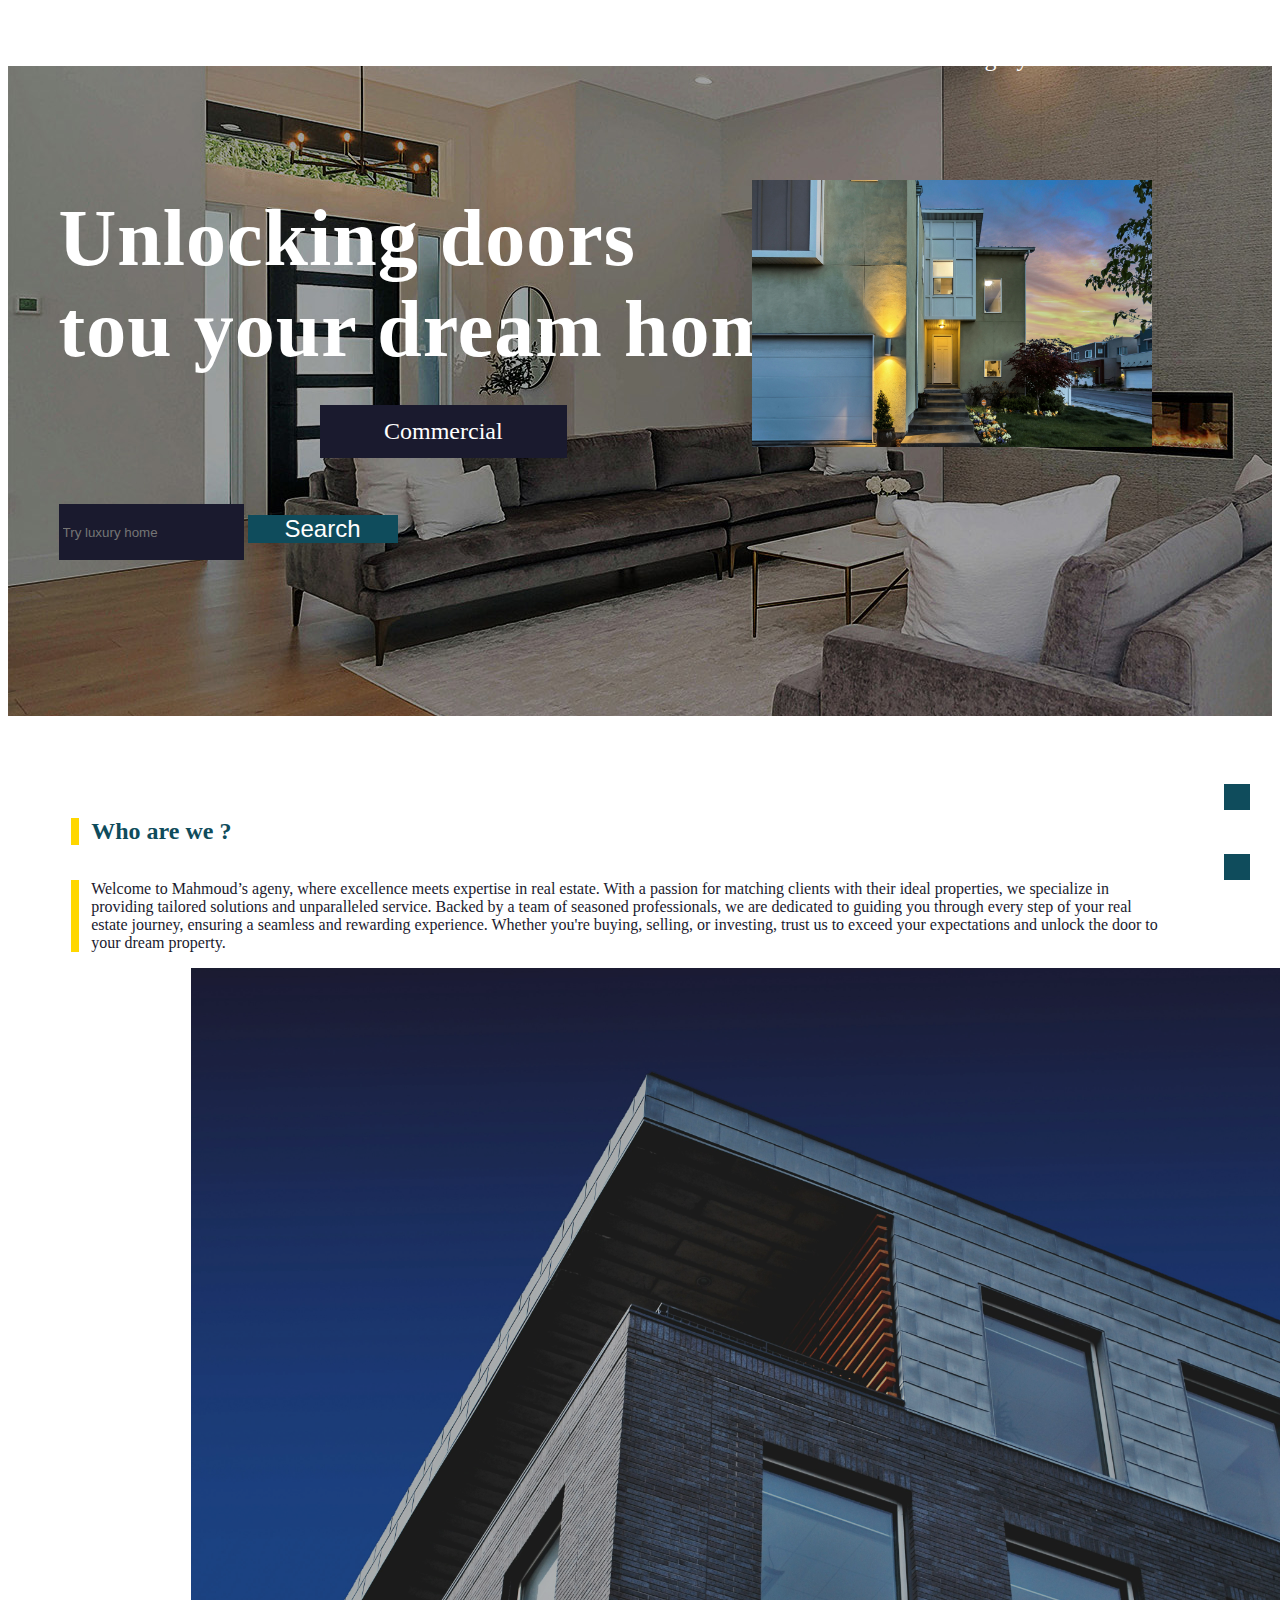
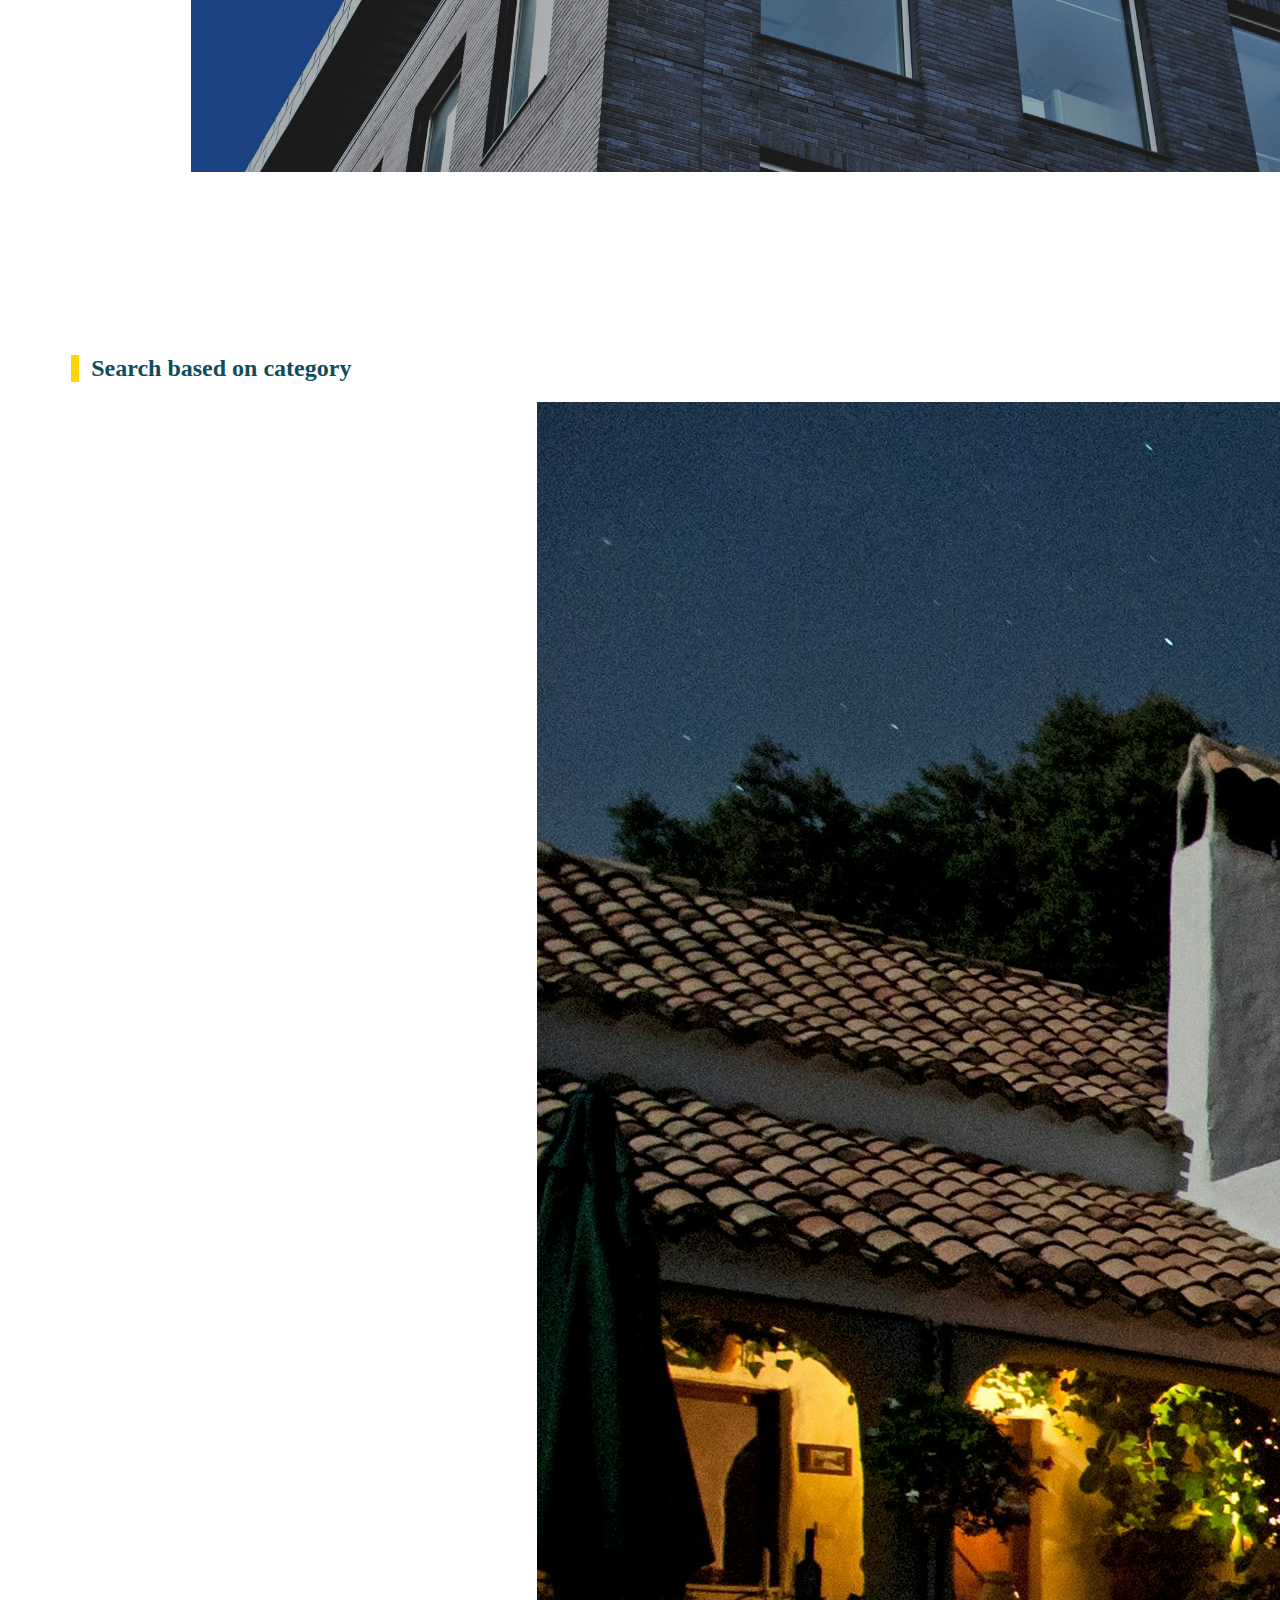
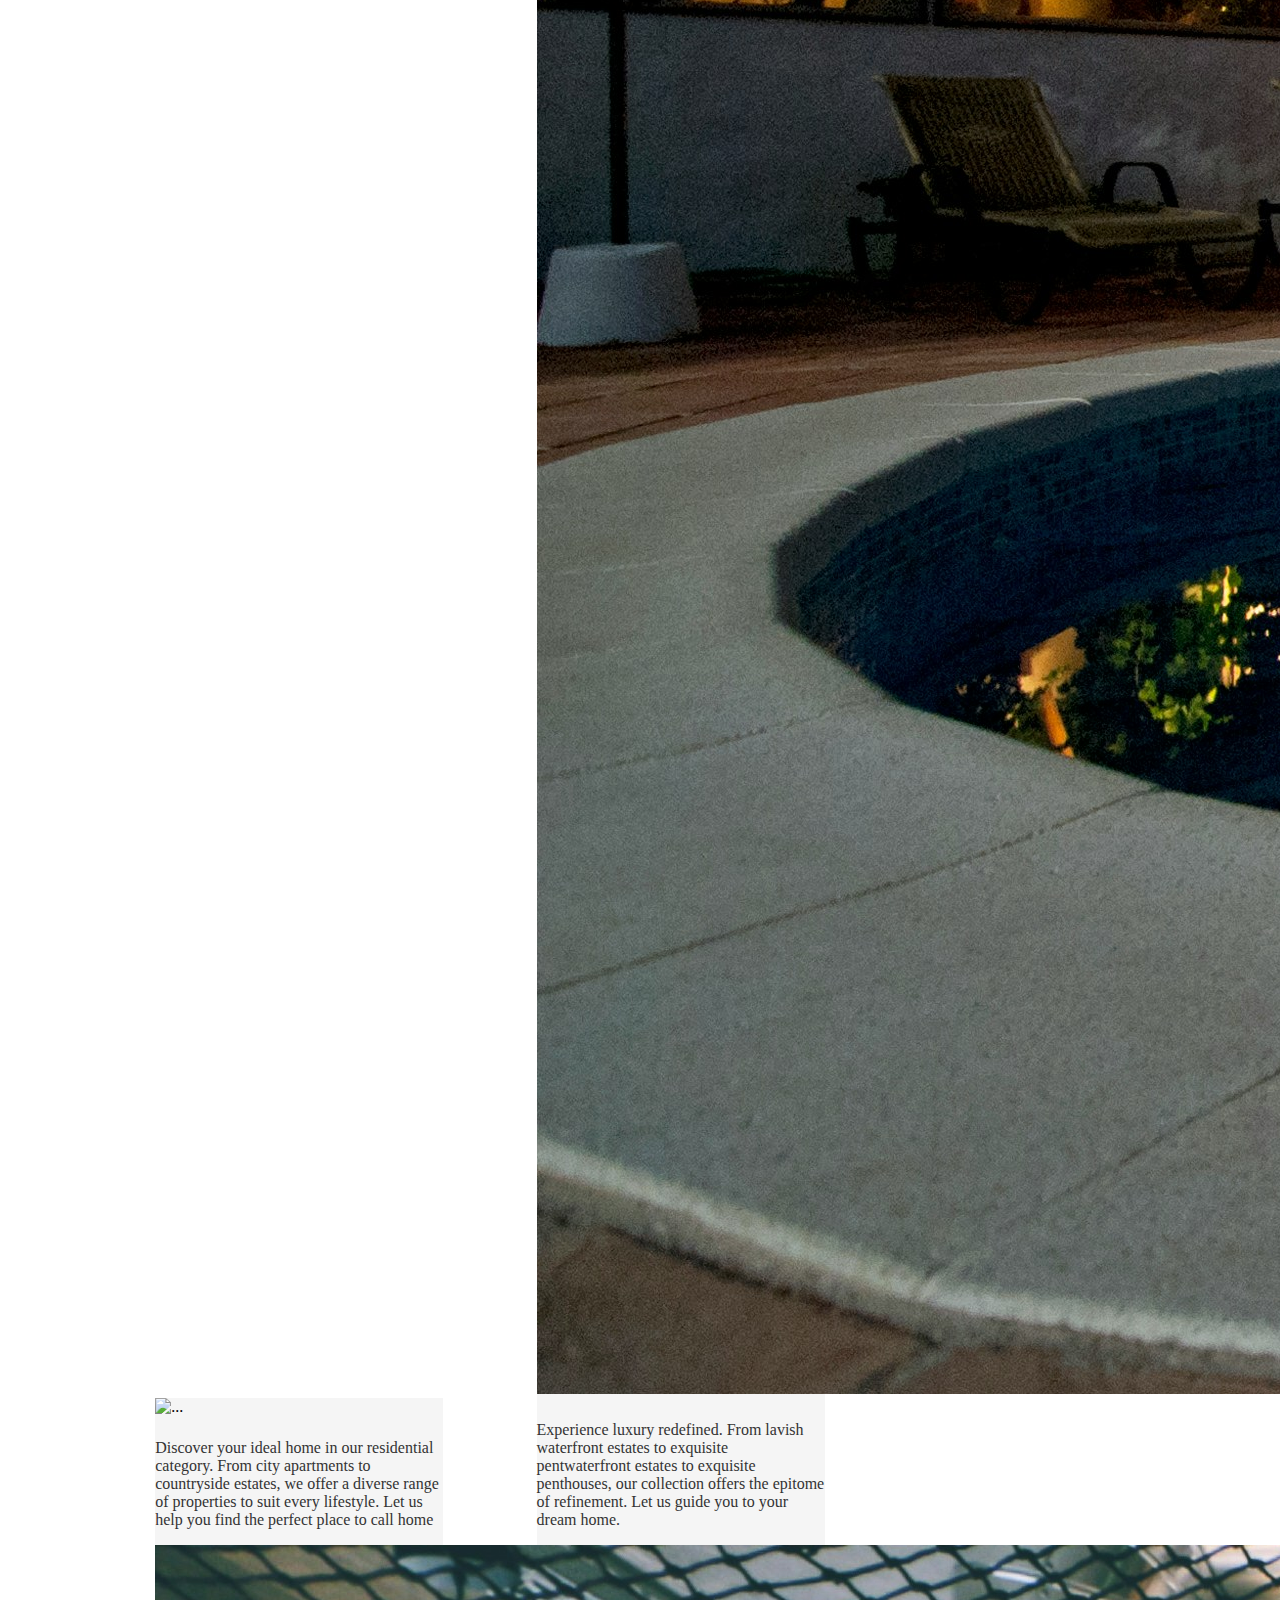
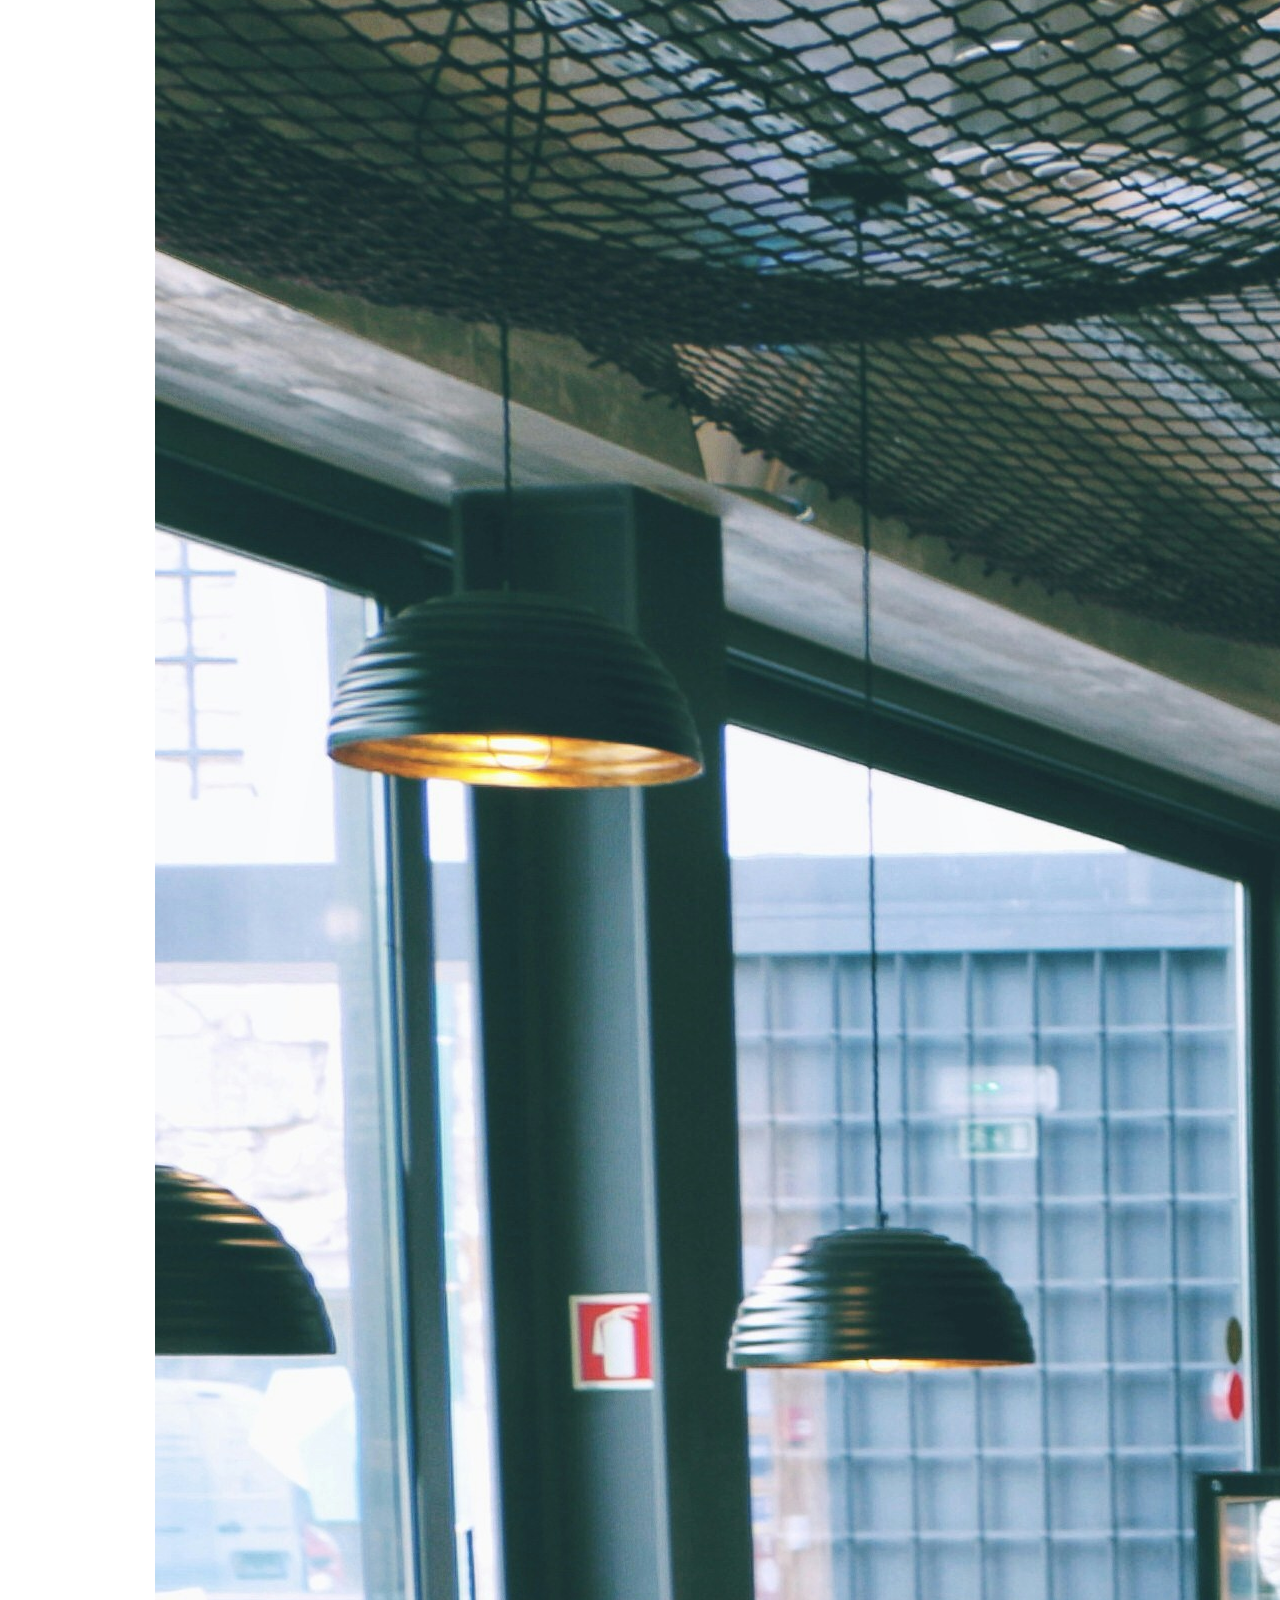
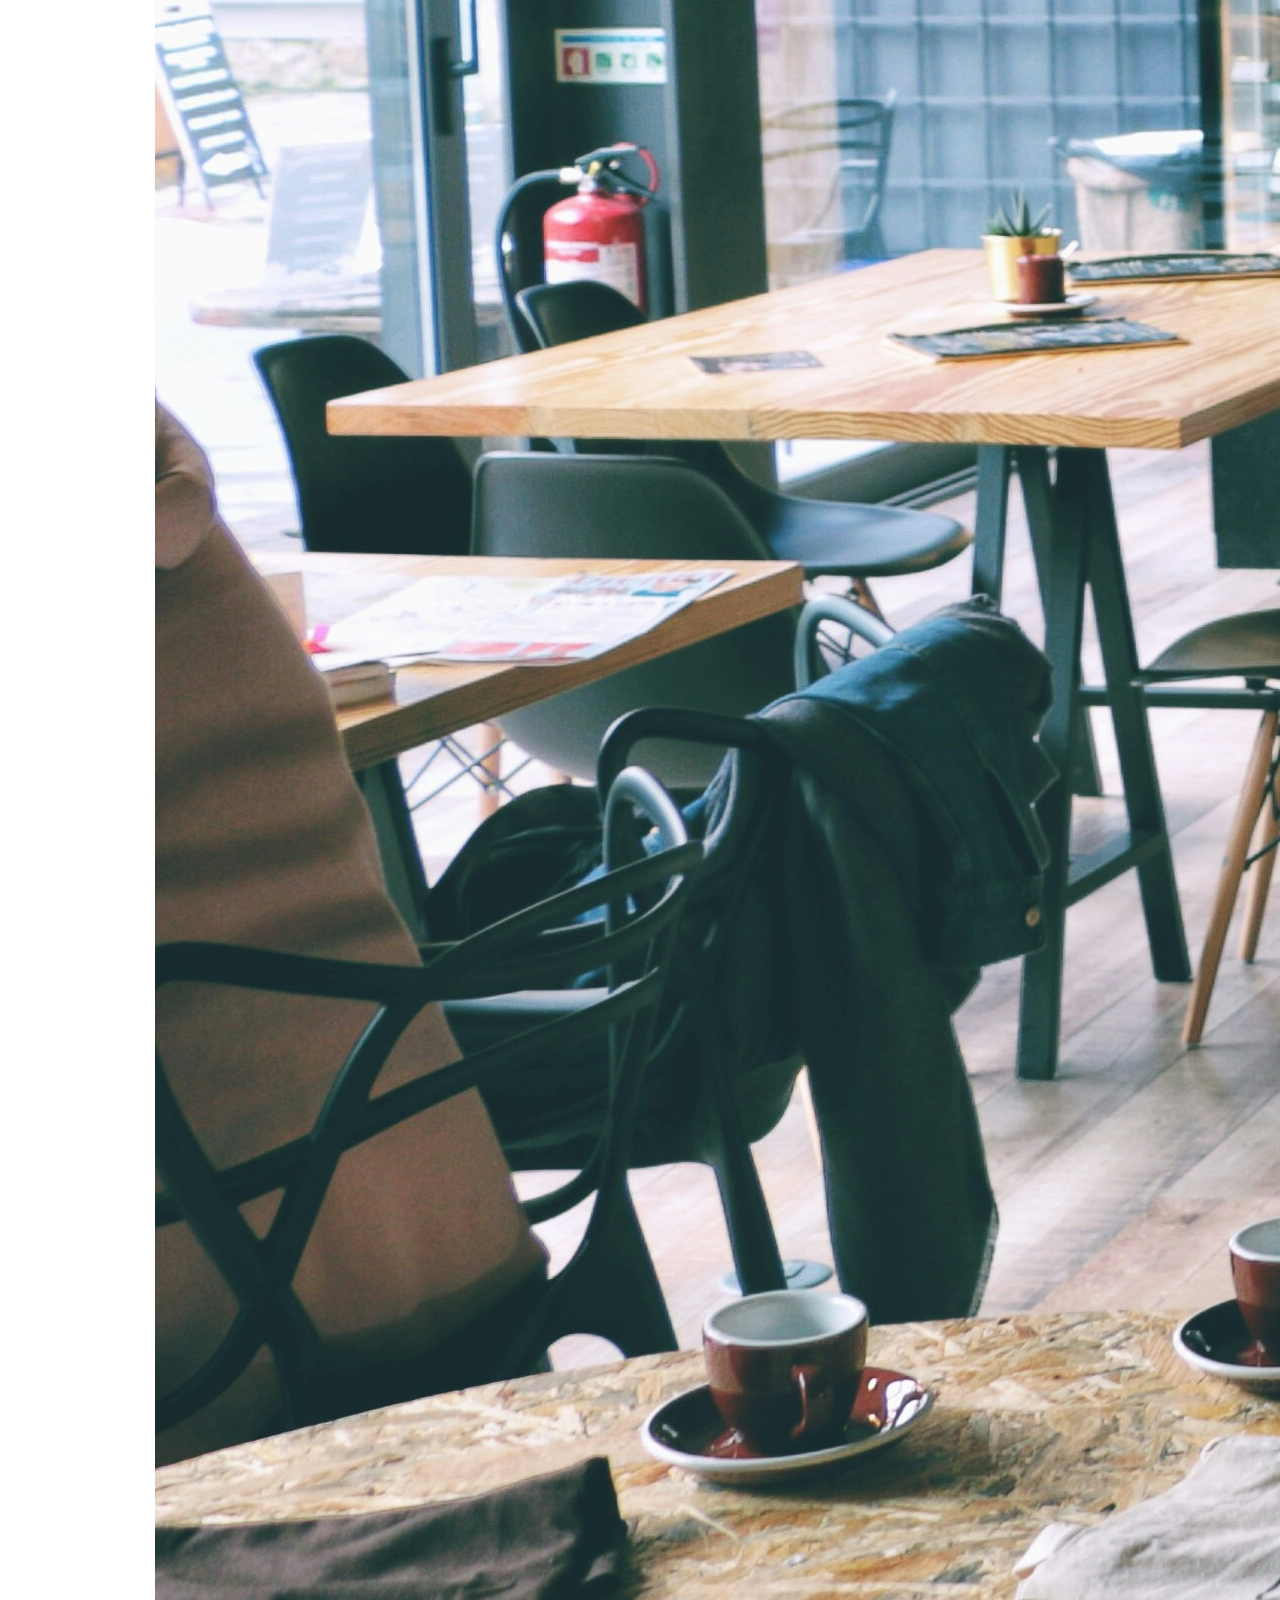
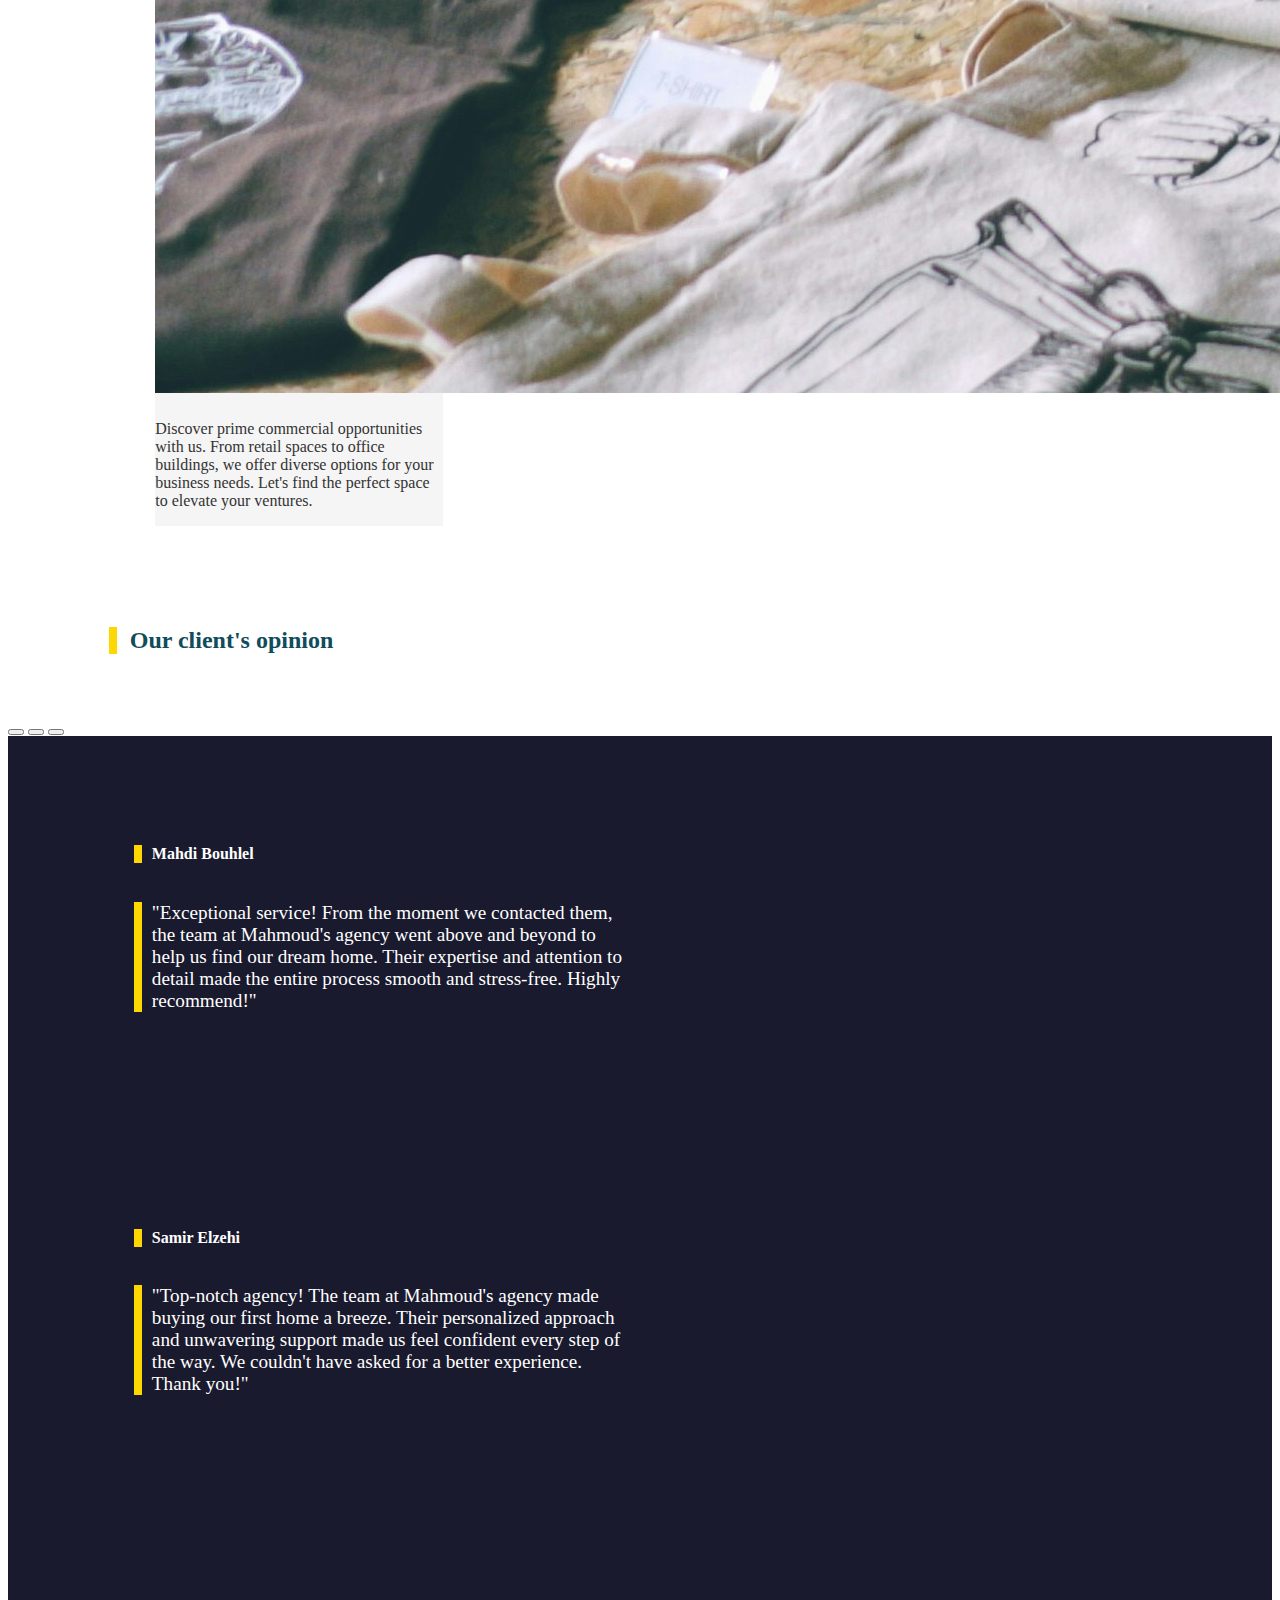
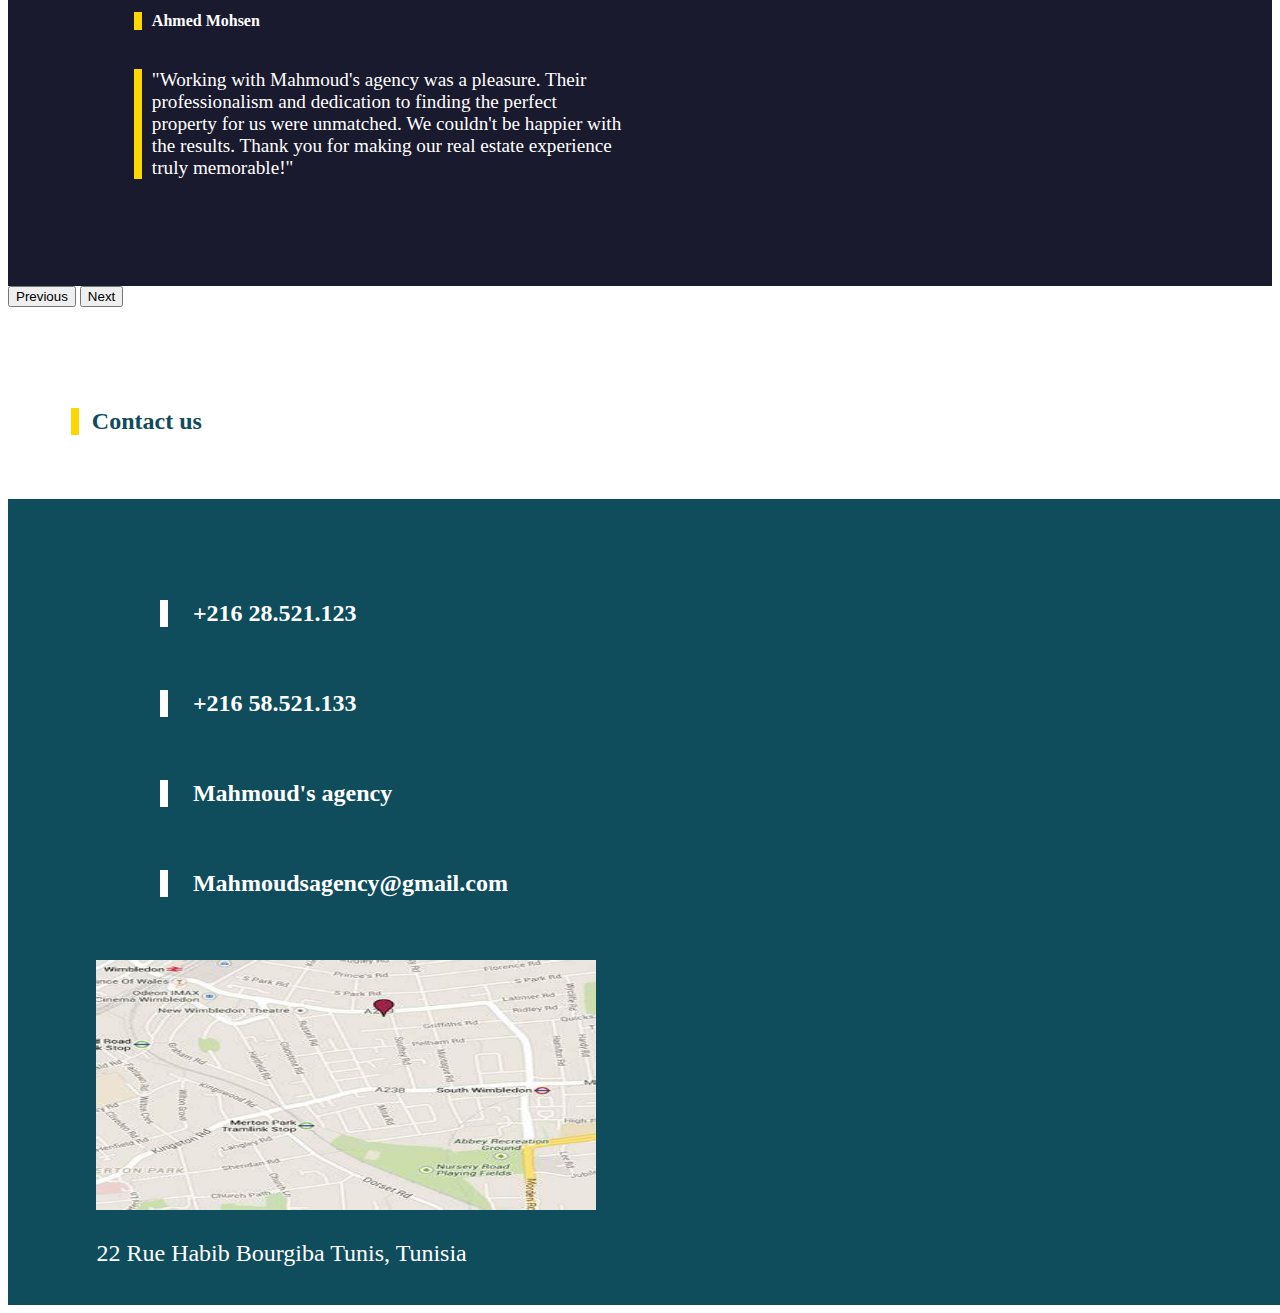
==== index.html @ a498b581 "Add files via upload" ====
<!DOCTYPE html>
<html lang="en">

<head>
    <meta charset="utf-8">
    <meta name="viewport" content="width=device-width, initial-scale=1">
    <html lang="en">
    <title>Mahmoud's agency</title>
    <!---------------------------- bootstrap --------------------->
    <link href="https://cdn.jsdelivr.net/npm/bootstrap@5.2.3/dist/css/bootstrap.min.css" rel="stylesheet"
        integrity="sha384-rbsA2VBKQhggwzxH7pPCaAqO46MgnOM80zW1RWuH61DGLwZJEdK2Kadq2F9CUG65" crossorigin="anonymous">
    <!---------------------------- css & js --------------------->
    <link rel="stylesheet" type="text/css" href="style.css">
    <script src="https://cdn.jsdelivr.net/npm/bootstrap@5.2.3/dist/js/bootstrap.bundle.min.js"
        integrity="sha384-kenU1KFdBIe4zVF0s0G1M5b4hcpxyD9F7jL+jjXkk+Q2h455rYXK/7HAuoJl+0I4"
        crossorigin="anonymous"></script>
    <!---------------------------- fav icon --------------------->
    <link rel="apple-touch-icon" sizes="180x180" href="favicon_io/apple-touch-icon.png">
    <link rel="icon" type="image/png" sizes="32x32" href="favicon_io/favicon-32x32.png">
    <link rel="icon" type="image/png" sizes="16x16" href="favicon_io/favicon-16x16.png">
    <link rel="manifest" href="favicon_io/site.webmanifest">
    <link rel="preconnect" href="https://fonts.googleapis.com">
    <link rel="preconnect" href="https://fonts.gstatic.com" crossorigin>
    <link
        href="https://fonts.googleapis.com/css2?family=Montserrat:ital,wght@0,300;0,400;0,700;0,900;1,300&display=swap"
        rel="stylesheet">
    <!---------------------------- fonts --------------------->
    <script src="https://kit.fontawesome.com/f179b30ed1.js" crossorigin="anonymous"></script>
</head>

<body>
    <div class="landing_img" id="landing_img">
        <!-- <img src="imgs/bg.jpg" alt=""> -->
        <div class="navbar_elemnts_container">
            <h5 class="navbar_elemnt"><a href="#category_section">Category</a></h5>
            <h5 class="navbar_elemnt"><a href="#about_section">About</a> </h5>
            <h5 class="navbar_elemnt"><a href="#contact_section">Contact</a></h5>
        </div>
        <h2 class="landing_img_header">Unlocking doors <br> tou your dream home</h2>
        <div class="input-group mb-3 landing_img_input">
            <input type="text" id="search_input" class="form-control landing_img_search_box"
                placeholder="Try luxury home" aria-label="Recipient's username" aria-describedby="button-addon2">
            <button class="btn btn-outline-secondary landing_img_search_box_btn" onclick="search()" type="button"
                id="search_btn">Search
                <i class="fa-solid fa-magnifying-glass ms-2"></i></button>
        </div>
    </div>
    <div class="about_section row" id="about_section">
        <div class="col-6">
            <h2 class="about_section_header vertical_yellow_box">Who are we ?</h2>
            <p class="about_section_para vertical_yellow_box mt-3">Welcome to Mahmoud’s ageny, where excellence meets
                expertise in real estate. With a passion for matching clients with their ideal properties,
                we specialize in providing tailored solutions and unparalleled service. Backed by a team of seasoned
                professionals, we are dedicated to guiding you through every step of your real estate journey, ensuring
                a
                seamless and rewarding experience. Whether you're buying, selling, or investing, trust us to exceed your
                expectations and unlock the door to your dream property.</p>
        </div>
        <div class="col-4 learn_more">
            <img src="imgs/HC (2).jpg" alt="" class="img_about">
            <button class="view_more" onclick="goAbout()">Learn more</button>
        </div>
    </div>
    <div class="category_section" id="category_section">
        <h2 class="category_section_header vertical_yellow_box">Search based on category</h2>
        <div class="cards_container mt-5">
            <div class="card " style="width: 18rem;" onclick="residential()">
                <img src="imgs/H (8).jpg" class="card-img-top" alt="...">
                <div class="card-body">
                    <div class="card_body_header">Residential</div>
                    <p class="card-text">Discover your ideal home in our residential
                        category. From city apartments to countryside
                        estates, we offer a diverse range of properties to suit every lifestyle. Let us help you find
                        the
                        perfect place to call home</p>
                </div>
            </div>
            <div class="card " style="width: 18rem;" onclick="luxury()">
                <img src="imgs/H (9).jpg" class="card-img-top" alt="...">
                <div class="card-body">
                    <div class="card_body_header ms-3">Luxury</div>
                    <p class="card-text">
                        Experience luxury redefined. From lavish waterfront estates to exquisite pentwaterfront estates
                        to exquisite penthouses, our
                        collection offers the epitome of refinement. Let us guide you to your dream home.</p>
                </div>
            </div>
            <div class="card " style="width: 18rem;" onclick="commercial()">
                <img src="imgs/H (7).jpg" class="card-img-top" alt="...">
                <div class="card-body">
                    <div class="card_body_header">Commercial</div>
                    <p class="card-text">Discover prime commercial opportunities with us. From retail spaces to office
                        buildings, we offer diverse options for your business needs. Let's find the perfect space to
                        elevate your ventures.</p>
                </div>
            </div>
        </div>
    </div>
    <div class="review_section">
        <h2 class="review_section_header vertical_yellow_box">Our client's opinion</h2>
        <div id="carouselExampleIndicators" class="carousel slide">
            <div class="carousel-indicators">
                <button type="button" data-bs-target="#carouselExampleIndicators" data-bs-slide-to="0" class="active"
                    aria-current="true" aria-label="Slide 1"></button>
                <button type="button" data-bs-target="#carouselExampleIndicators" data-bs-slide-to="1"
                    aria-label="Slide 2"></button>
                <button type="button" data-bs-target="#carouselExampleIndicators" data-bs-slide-to="2"
                    aria-label="Slide 3"></button>
            </div>
            <div class="carousel-inner">
                <div class="carousel-item active">
                    <div class="slide_body">
                        <h4 class="client_name vertical_yellow_box">Mahdi Bouhlel</h4>
                        <p class="client_review vertical_yellow_box">"Exceptional service! From the moment we contacted
                            them, the team at
                            Mahmoud's agency went above and beyond to help us find our dream home. Their expertise and
                            attention to detail made the entire process smooth and stress-free. Highly recommend!"</p>
                        <img src="imgs/H (11).jpg" alt="" class="slide_img">
                    </div>
                </div>
                <div class="carousel-item">
                    <div class="slide_body">
                        <h4 class="client_name vertical_yellow_box">Samir Elzehi</h4>
                        <p class="client_review vertical_yellow_box">"Top-notch agency! The team at Mahmoud's agency
                            made
                            buying our first home a breeze. Their personalized approach and unwavering support made us
                            feel confident every step of the way. We couldn't have asked for a better experience. Thank
                            you!"</p>
                        <img src="imgs/H (2).jpg" alt="" class="slide_img">
                    </div>
                </div>
                <div class="carousel-item">
                    <div class="slide_body">
                        <h4 class="client_name vertical_yellow_box">Ahmed Mohsen</h4>
                        <p class="client_review vertical_yellow_box">"Working with Mahmoud's agency was a pleasure.
                            Their
                            professionalism and dedication to finding the perfect property for us were unmatched. We
                            couldn't be happier with the results. Thank you for making our real estate experience truly
                            memorable!"</p>
                        <img src="imgs/H (5).jpg" alt="" class="slide_img">
                    </div>
                </div>
            </div>
            <button class="carousel-control-prev" type="button" data-bs-target="#carouselExampleIndicators"
                data-bs-slide="prev">
                <span class="carousel-control-prev-icon" aria-hidden="true"></span>
                <span class="visually-hidden">Previous</span>
            </button>
            <button class="carousel-control-next" type="button" data-bs-target="#carouselExampleIndicators"
                data-bs-slide="next">
                <span class="carousel-control-next-icon" aria-hidden="true"></span>
                <span class="visually-hidden">Next</span>
            </button>
        </div>
    </div>
    <div class="contact_section" id="contact_section">
        <h2 class="contact_section_header vertical_yellow_box">Contact us</h2>
        <div class="contact_section_body row">
            <div class="infos col-6">
                <h4 class="contact_infos vertical_white_box">+216 28.521.123</h4>
                <h4 class="contact_infos vertical_white_box">+216 58.521.133</h4>
                <h4 class="contact_infos vertical_white_box">Mahmoud's agency</h4>
                <h4 class="contact_infos vertical_white_box">Mahmoudsagency@gmail.com</h4>
            </div>
            <div class="map col-6">
                <img src="imgs/map.jpeg" alt="" class="map_img" id="map_img">
                <div class="map_text">22 Rue Habib Bourgiba Tunis, Tunisia</div>
            </div>
        </div>
    </div>
    <div class="">
        <i class="fa-solid fa-address-book contact_btn" id="contact_btn" title="get help"></i>
        <i class="fa-solid fa-house home_btn" id="home_btn" title="exit"></i>
    </div>

    <script src="index.js"></script>
</body>

</html>
---- style.css ----
body {
    font-family: Source Serif Variable;
}

.row {
    margin: 0;
}

.vertical_yellow_box {
    border-left: #FFD700 8px solid;
    padding-left: 1%;
}

.vertical_white_box {
    border-left: white 8px solid;
    padding-left: 2%;
}

.landing_img {
    background-image: url(imgs/bg-1.jpg);
    background-repeat: no-repeat;
    height: 650px;
    width: 100%;
}

.navbar_elemnts_container {
    position: absolute;
    right: 10%;
    top: 5%;
    display: inline-flex;
}

.navbar_elemnt {
    display: inline-block;
    margin: 0 5%;
    font-size: x-large;
    font-weight: lighter;
    color: white;
}

.navbar_elemnt:hover {
    text-decoration: underline;
    cursor: pointer;
}

.navbar_elemnt a {
    text-decoration: none;
    color: white;
}

.landing_img_header {
    color: white;
    padding: 10% 0 5% 4%;
    font-size: 5rem;
    font-weight: bold;
    letter-spacing: 1px;
}

.landing_img_input {
    width: 50%;
    margin-left: 4%;
}

.landing_img_search_box {
    background-color: #1A1A2E;
    border-color: transparent;
    color: #333333;
    height: 50px;
}

.landing_img_search_box:focus {
    background-color: #1A1A2E;
    color: #333333;
    outline: none;
    border: none;
    box-shadow: none;
    color: white;
}

.landing_img_search_box_btn {
    background-color: #0F4C5C;
    color: white;
    outline: none;
    border: none;
    width: 150px;
    font-size: x-large;
    padding: 0;
}

.landing_img_search_box_btn:hover {
    background-color: #0b3b47;
}

.about_section {
    margin: 8% 0 0 5%;
}

.about_section_header {
    color: #0F4C5C;
}

.about_section_para {
    color: #1A1A2E;
    width: 90%;
    display: inline-block;
}

.img_about {
    margin-left: 10%;
    width: 100%;
    transition: filter 0.3s ease;
    filter: brightness(70%);
}

.view_more {
    position: relative;
    bottom: 50%;
    left: 45%;
    background-color: transparent;
    color: white;
    border: 1px solid white;
    outline: none;
    font-size: x-large;
    font-weight: bold;
    padding: 2% 5%;
    cursor: pointer;
    z-index: 10;
}

.learn_more:hover .img_about {
    filter: brightness(50%);
}

.view_more:hover {
    background-color: white;
    color: #0F4C5C;
}

.category_section {
    margin: 8% 0 0 5%;
}

.category_section_header {
    color: #0F4C5C;
}

.cards_container {
    margin-left: 7%;
}

.card-text {
    color: #333333;
    margin-top: 8%;
}

.card_body_header {
    background-color: #1A1A2E;
    color: white;
    font-size: x-large;
    display: inline-block;
    padding: 1% 5%;
    position: absolute;
    top: 45%;
    left: 25%;
}

.card {
    border: none;
    background-color: #f5f5f5;
    display: inline-block;
    margin-right: 8%;
}

@keyframes node {
    0% {
        top: -10px;
    }

    100% {
        top: 0px;
    }

}

.card:hover {
    animation: node 2s;
    cursor: pointer;
    background-color: #e7e6e6;
}

.review_section {
    margin-top: 8%;
}

.review_section_header {
    color: #0F4C5C;
    margin-left: 8%;
    margin-bottom: 5%;
}

.slide_body {
    background-color: #1A1A2E;
    color: white;
    padding: 7% 15% 7% 10%;
}

.client_name {
    margin-bottom: 2%;
}

.client_review {
    display: inline-block;
    width: 50%;
    font-size: larger;
}

.slide_img {
    width: 400px;
    position: absolute;
    right: 10%;
    top: 20%;
}

.contact_section {
    margin: 8% 0 0 0;
}

.contact_section_header {
    color: #0F4C5C;
    margin-left: 5%;
    margin-bottom: 5%;
}

.contact_section_body {
    background-color: #0F4C5C;
    padding: 5% 3% 3% 7%;
    width: 100%;
}

.infos {
    margin-top: 3%;
}

.contact_infos {
    color: white;
    margin-bottom: 5%;
    margin-left: 5%;
    font-size: x-large;
}

.map :hover {
    cursor: pointer;
}

.map_img {
    height: 250px;
    width: 500px;
}

.map_text {
    color: white;
    margin-top: 2%;
    font-size: x-large;
}

.home_btn {
    color: white;
    background-color: #0F4C5C;
    padding: 1%;
    font-size: xx-large;
    position: fixed;
    bottom: 20px;
    right: 30px;
    z-index: 100;
}

.home_btn:hover {
    background-color: #dfc014;
    cursor: pointer;
    animation: node 1s;
}

.contact_btn {
    color: white;
    background-color: #0F4C5C;
    padding: 1%;
    font-size: xx-large;
    position: fixed;
    bottom: 90px;
    right: 30px;
    z-index: 100;
}

.contact_btn:hover {
    background-color: #dfc014;
    cursor: pointer;
    animation: node2 1s;
}

@keyframes node {
    0% {
        bottom: 30px;
    }

    100% {
        bottom: 20px;
    }

}

@keyframes node2 {
    0% {
        bottom: 100px;
    }

    100% {
        bottom: 90px;
    }

}
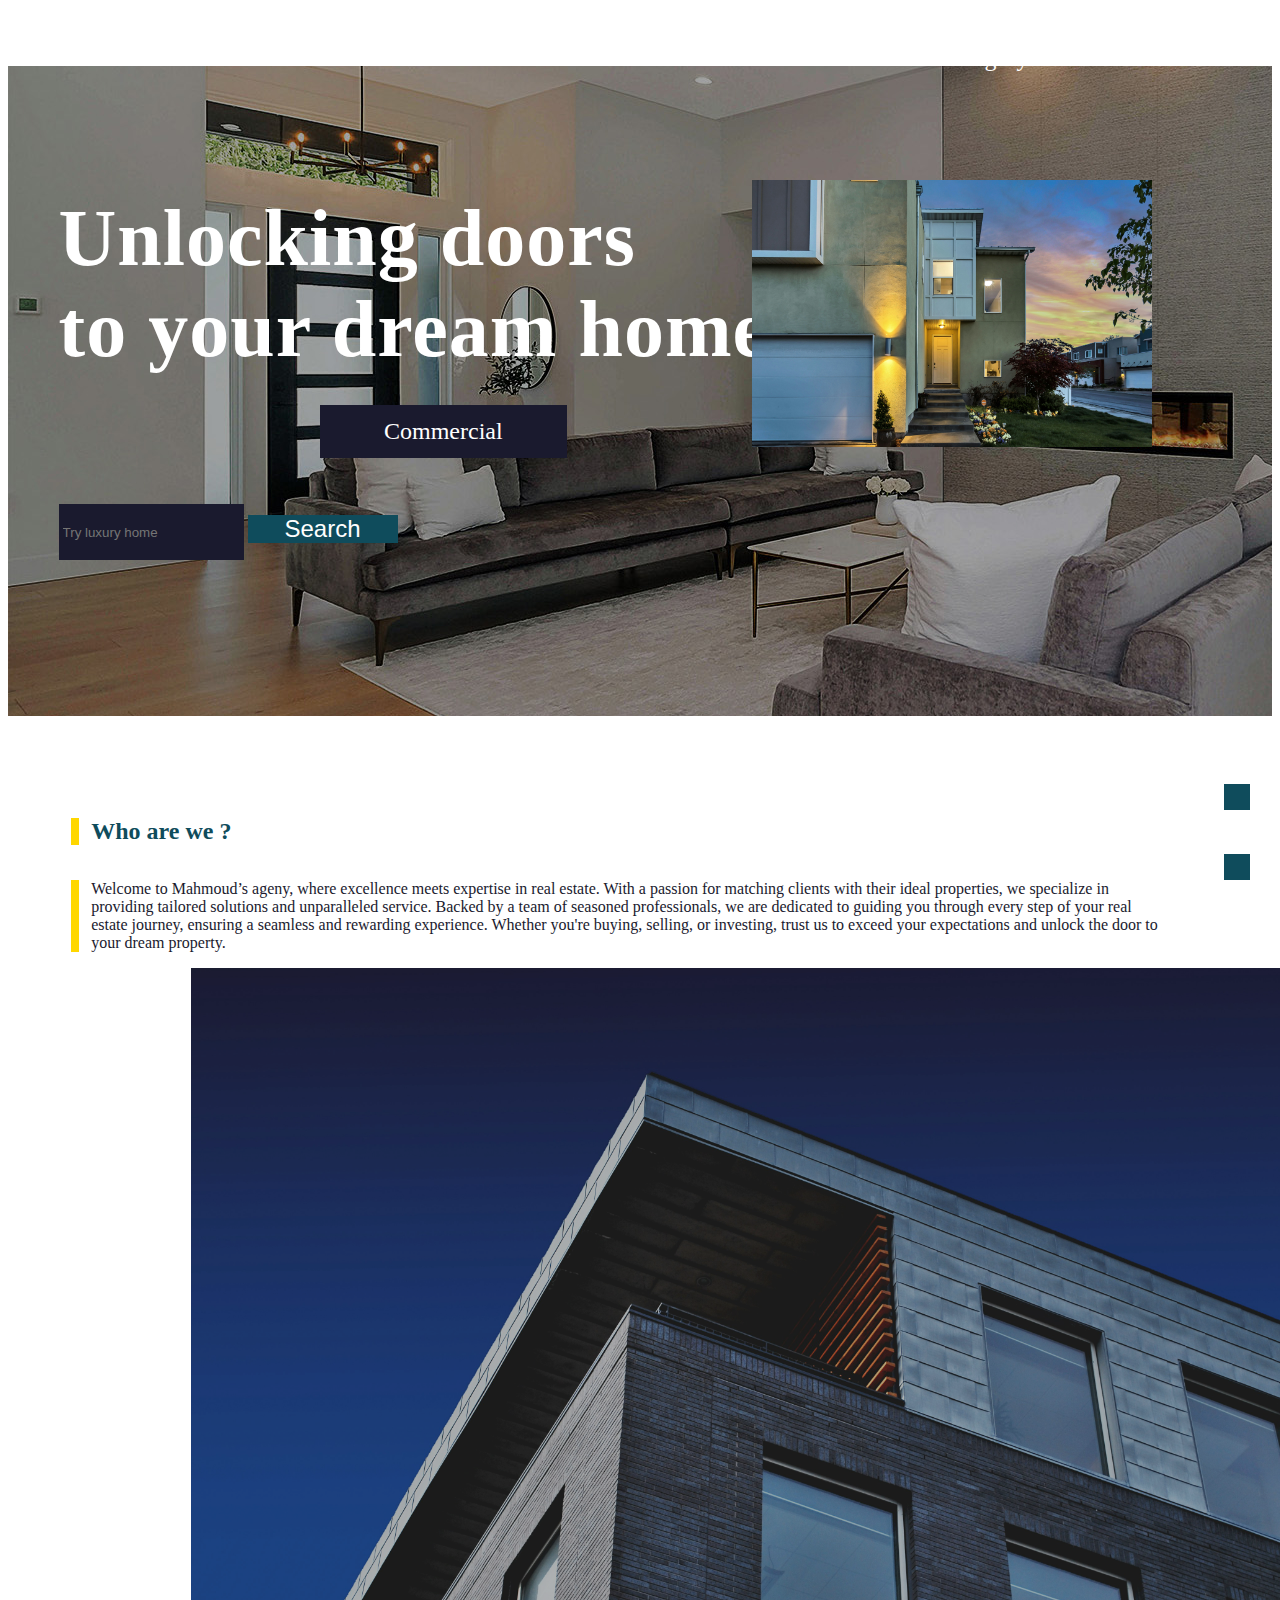
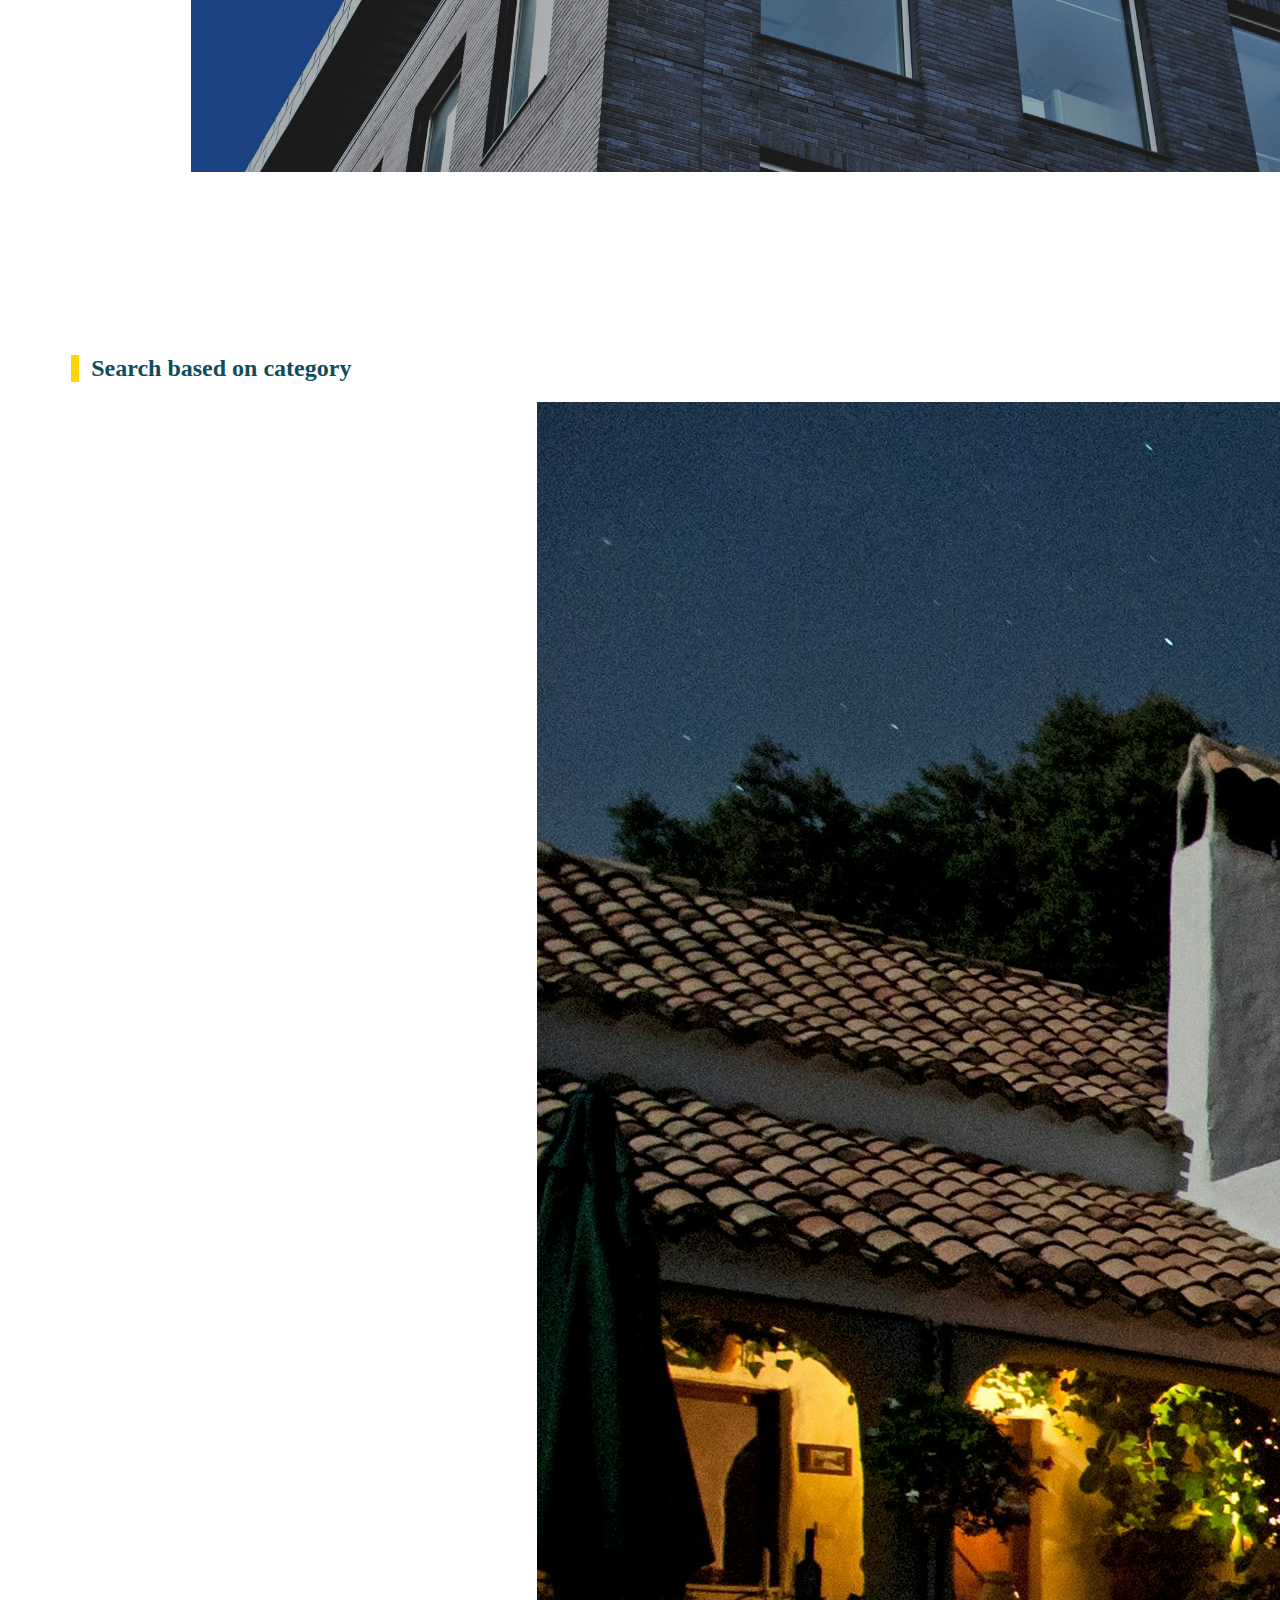
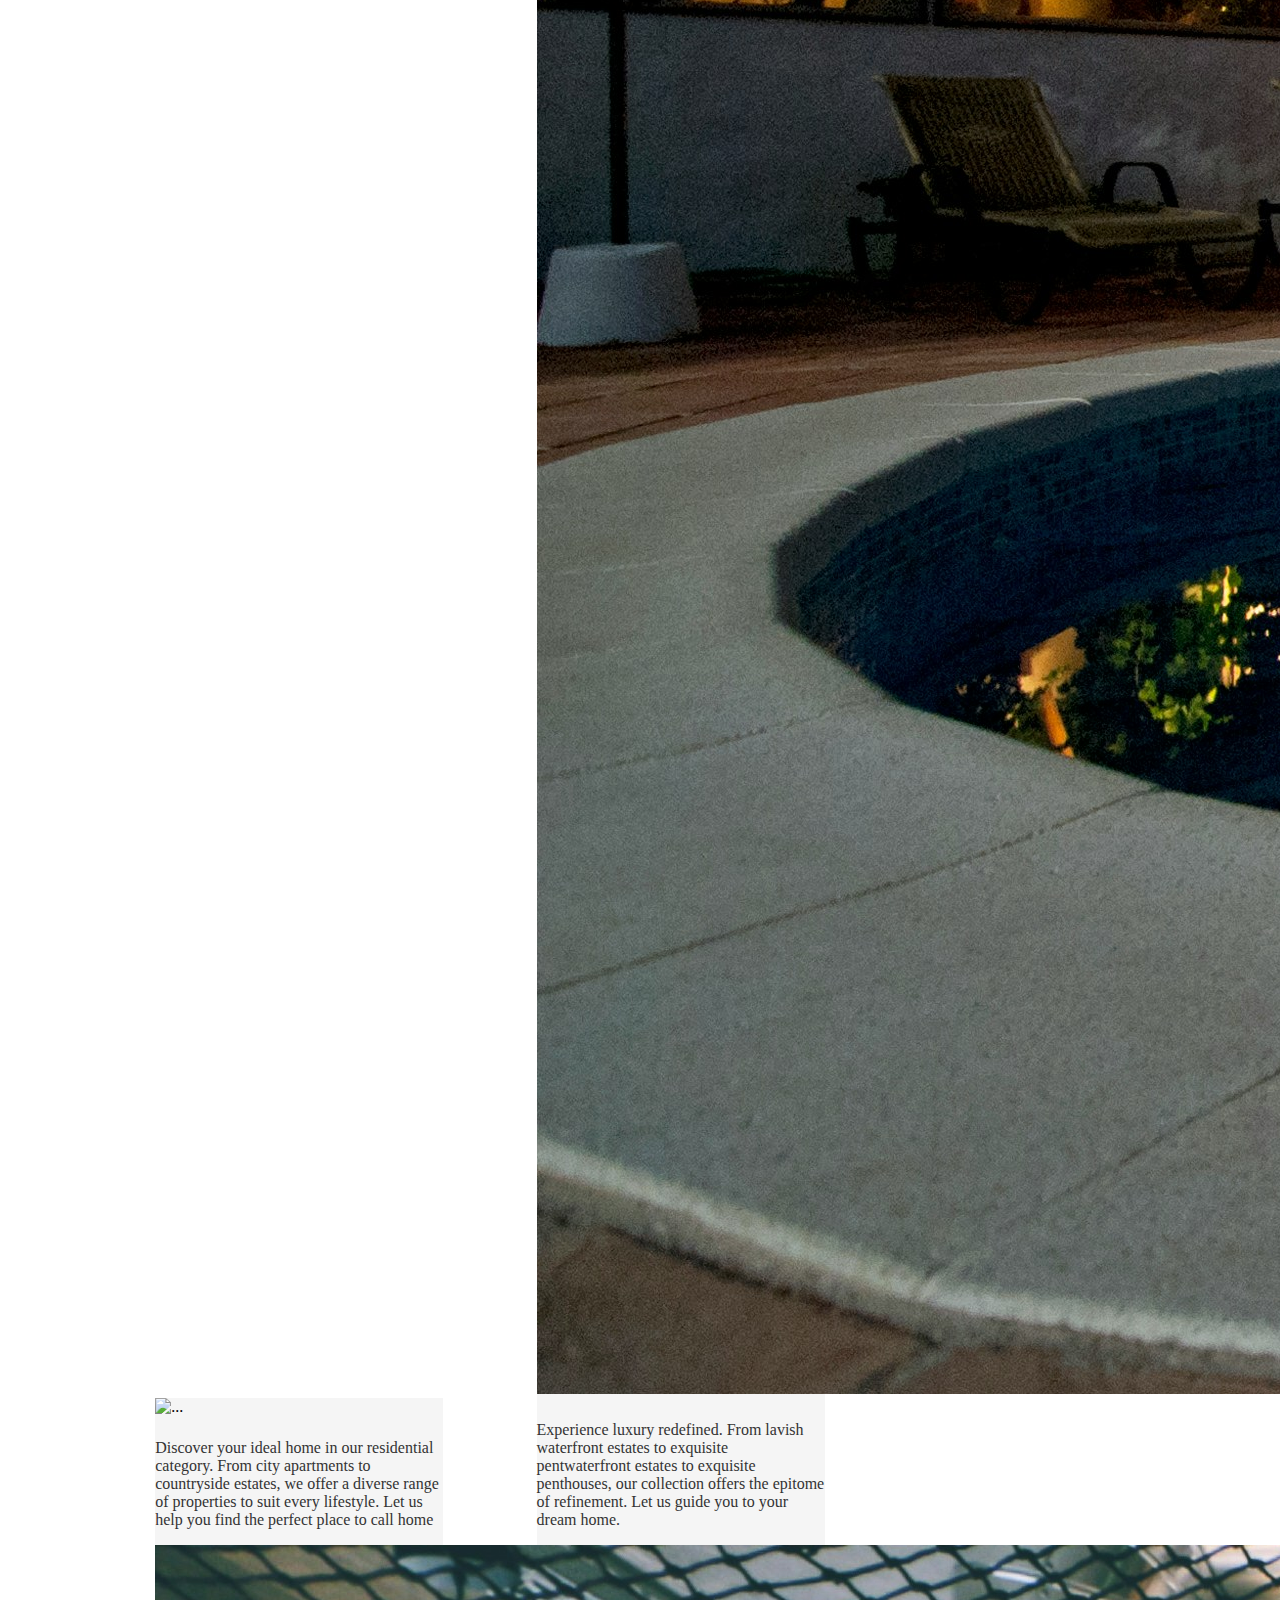
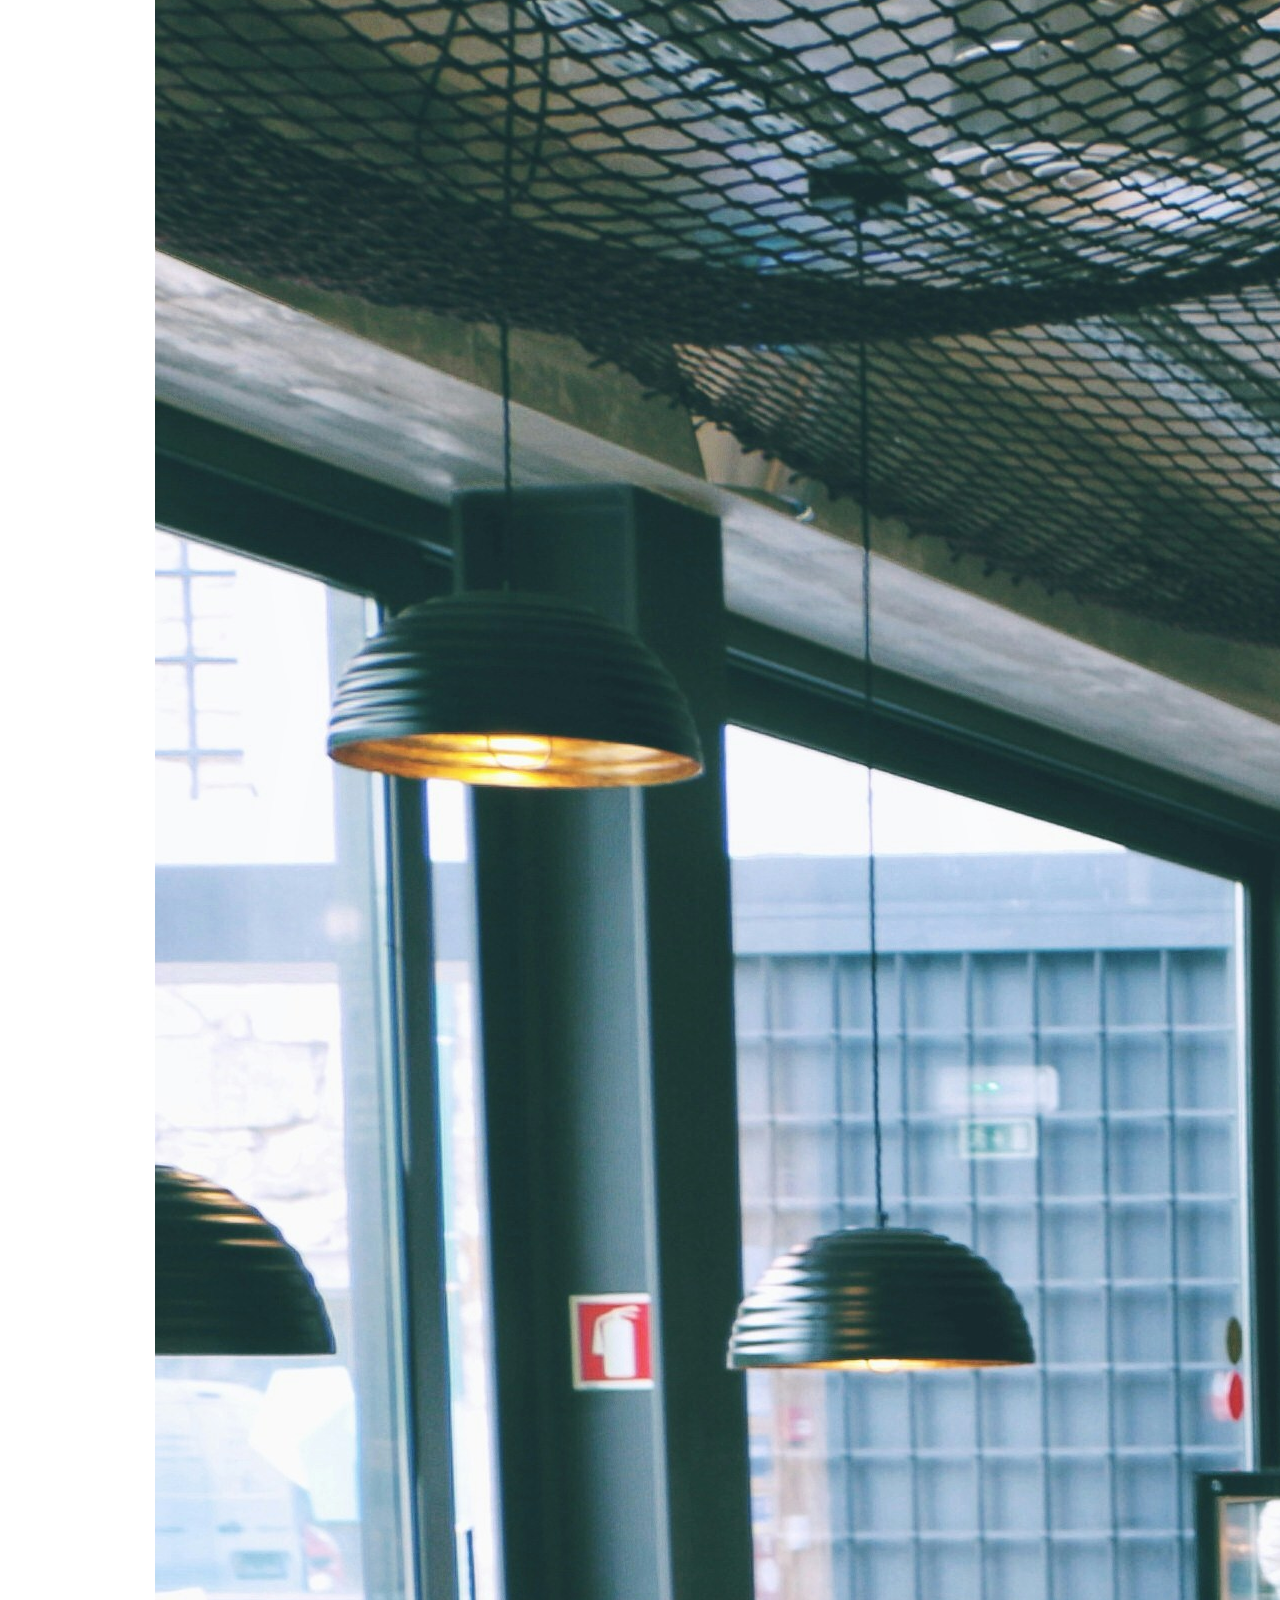
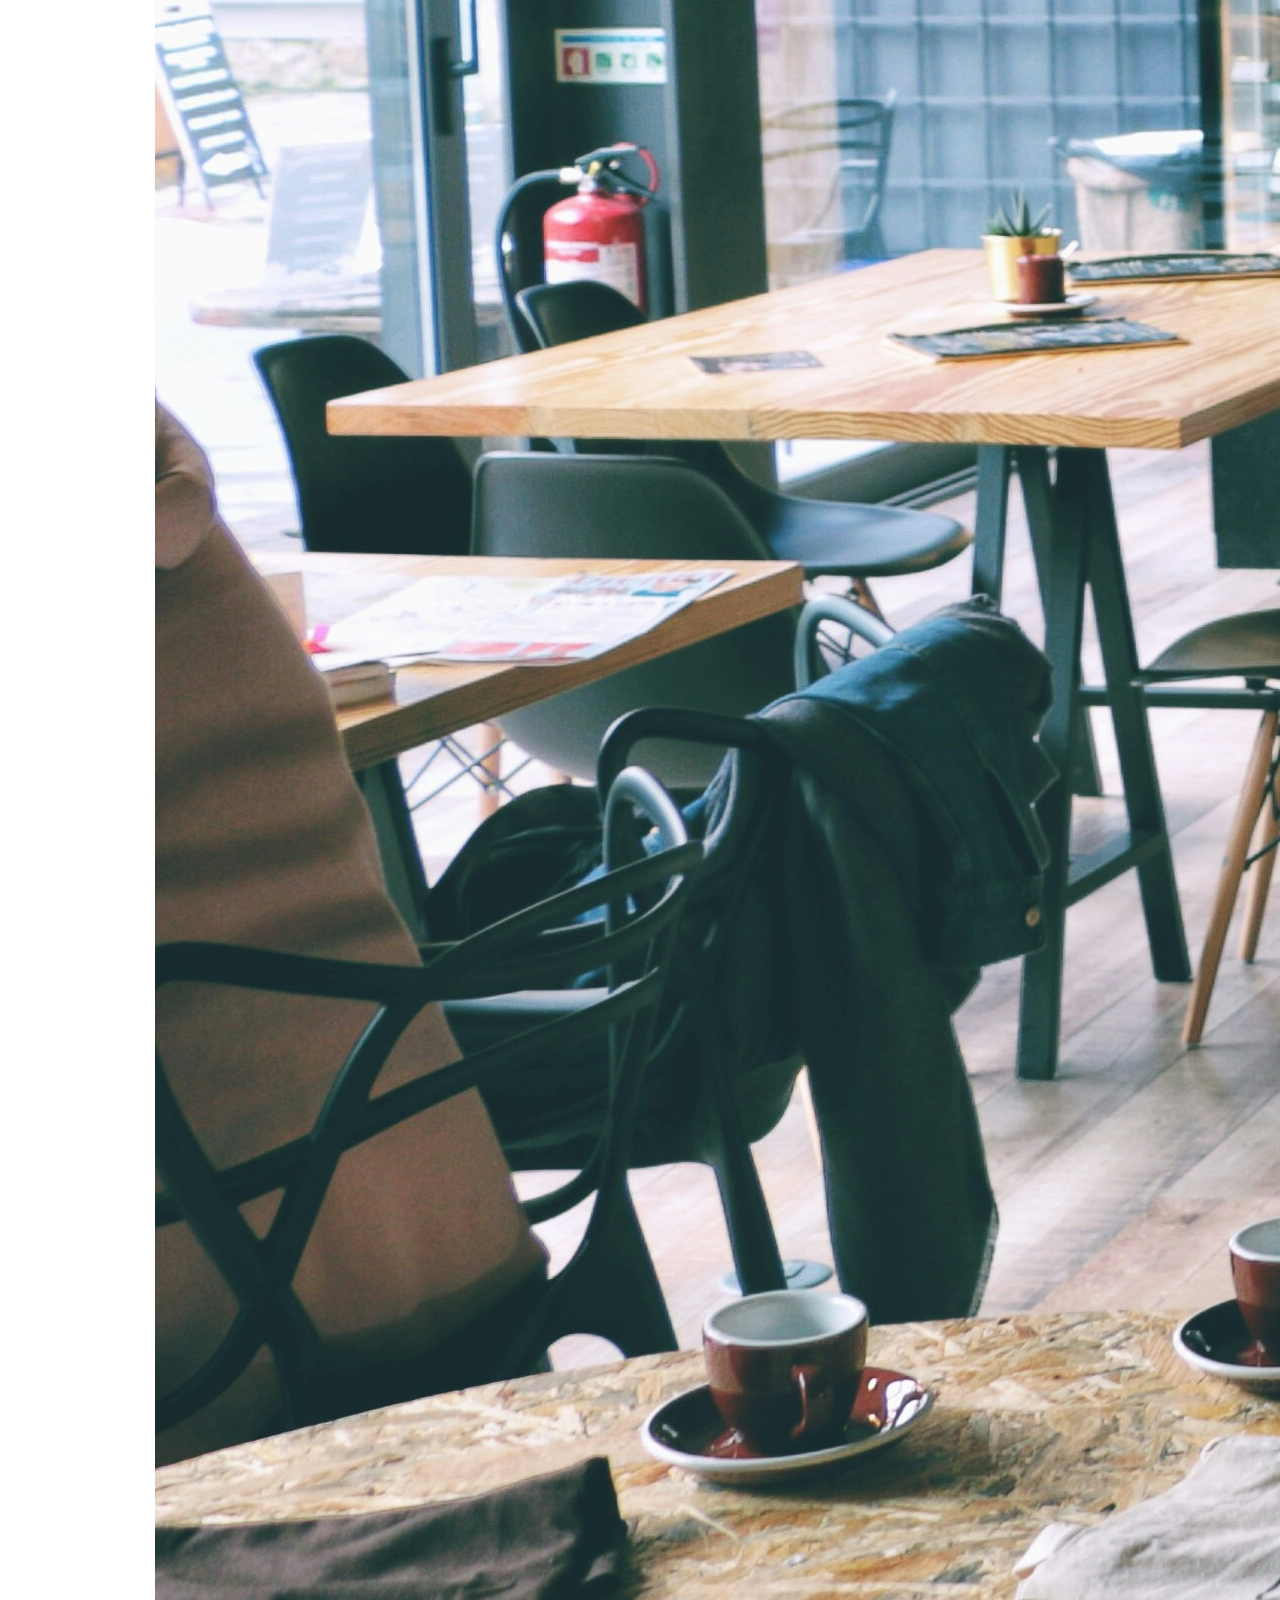
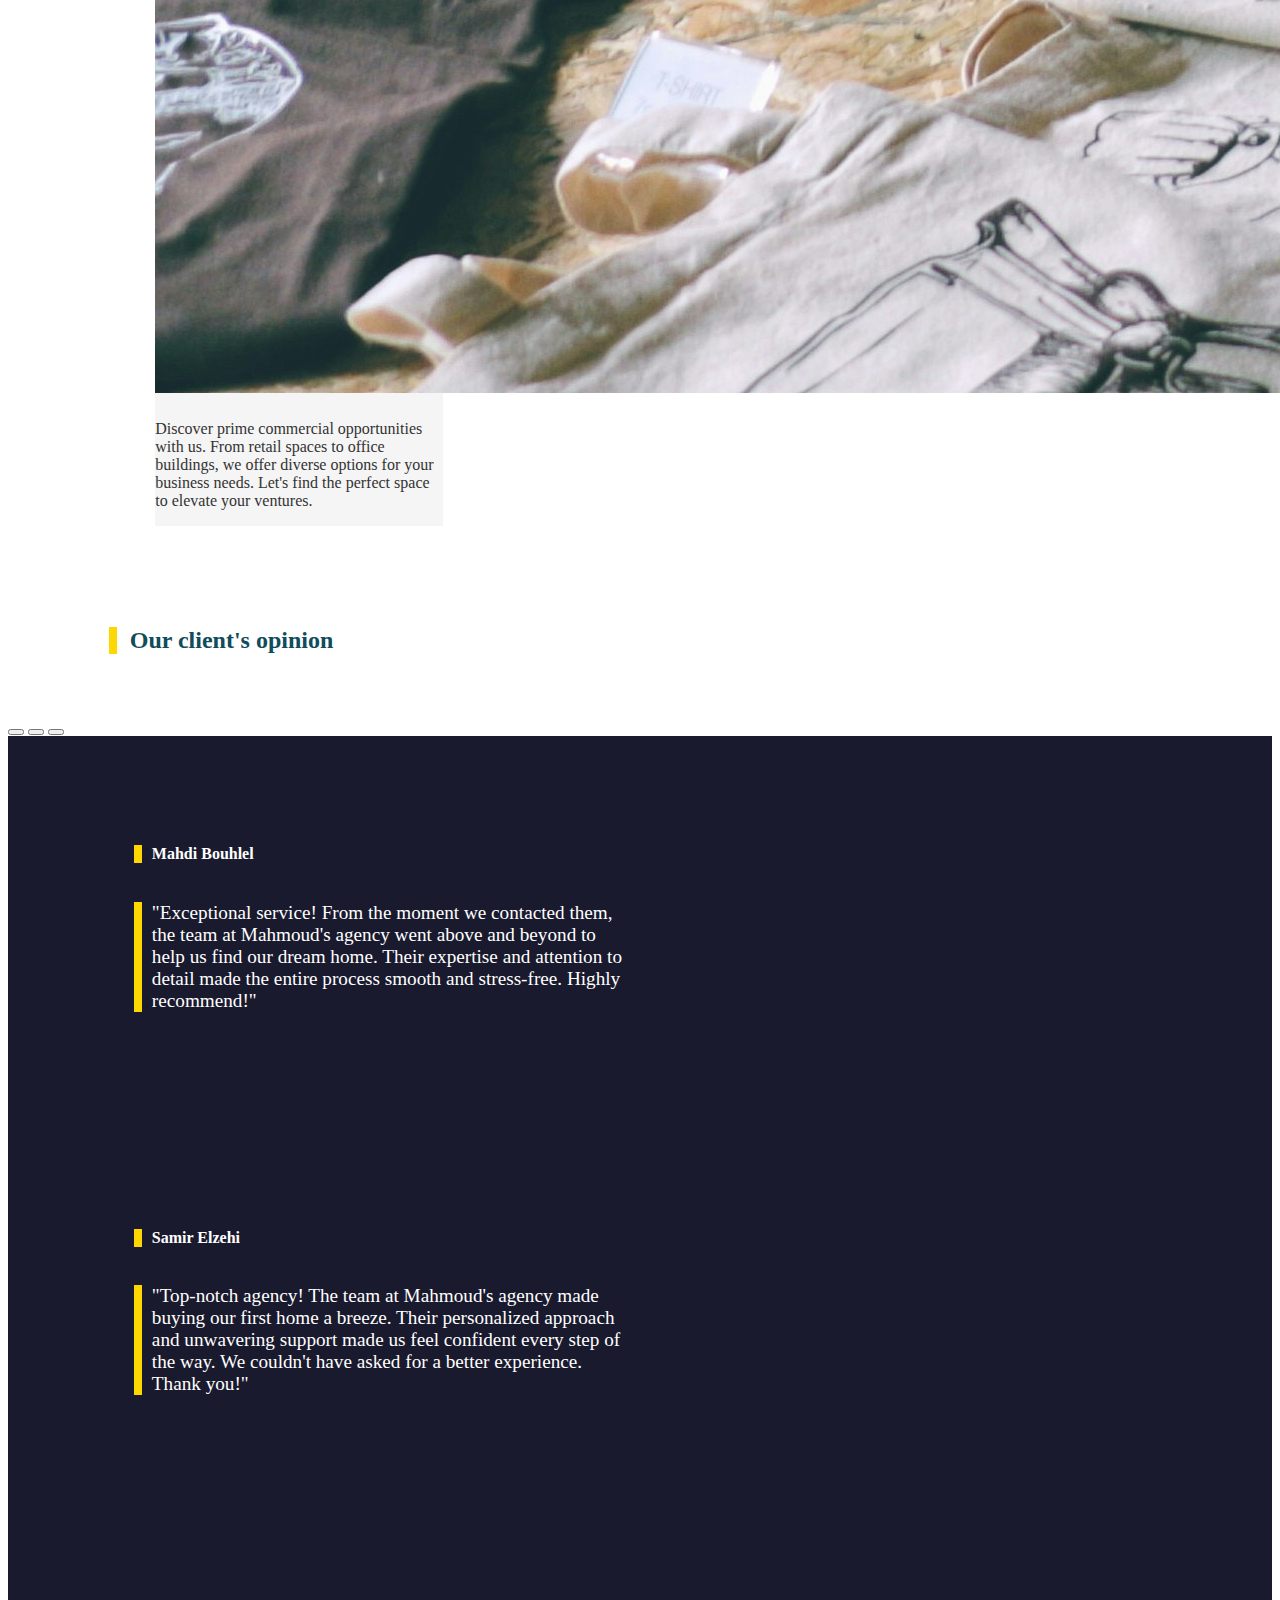
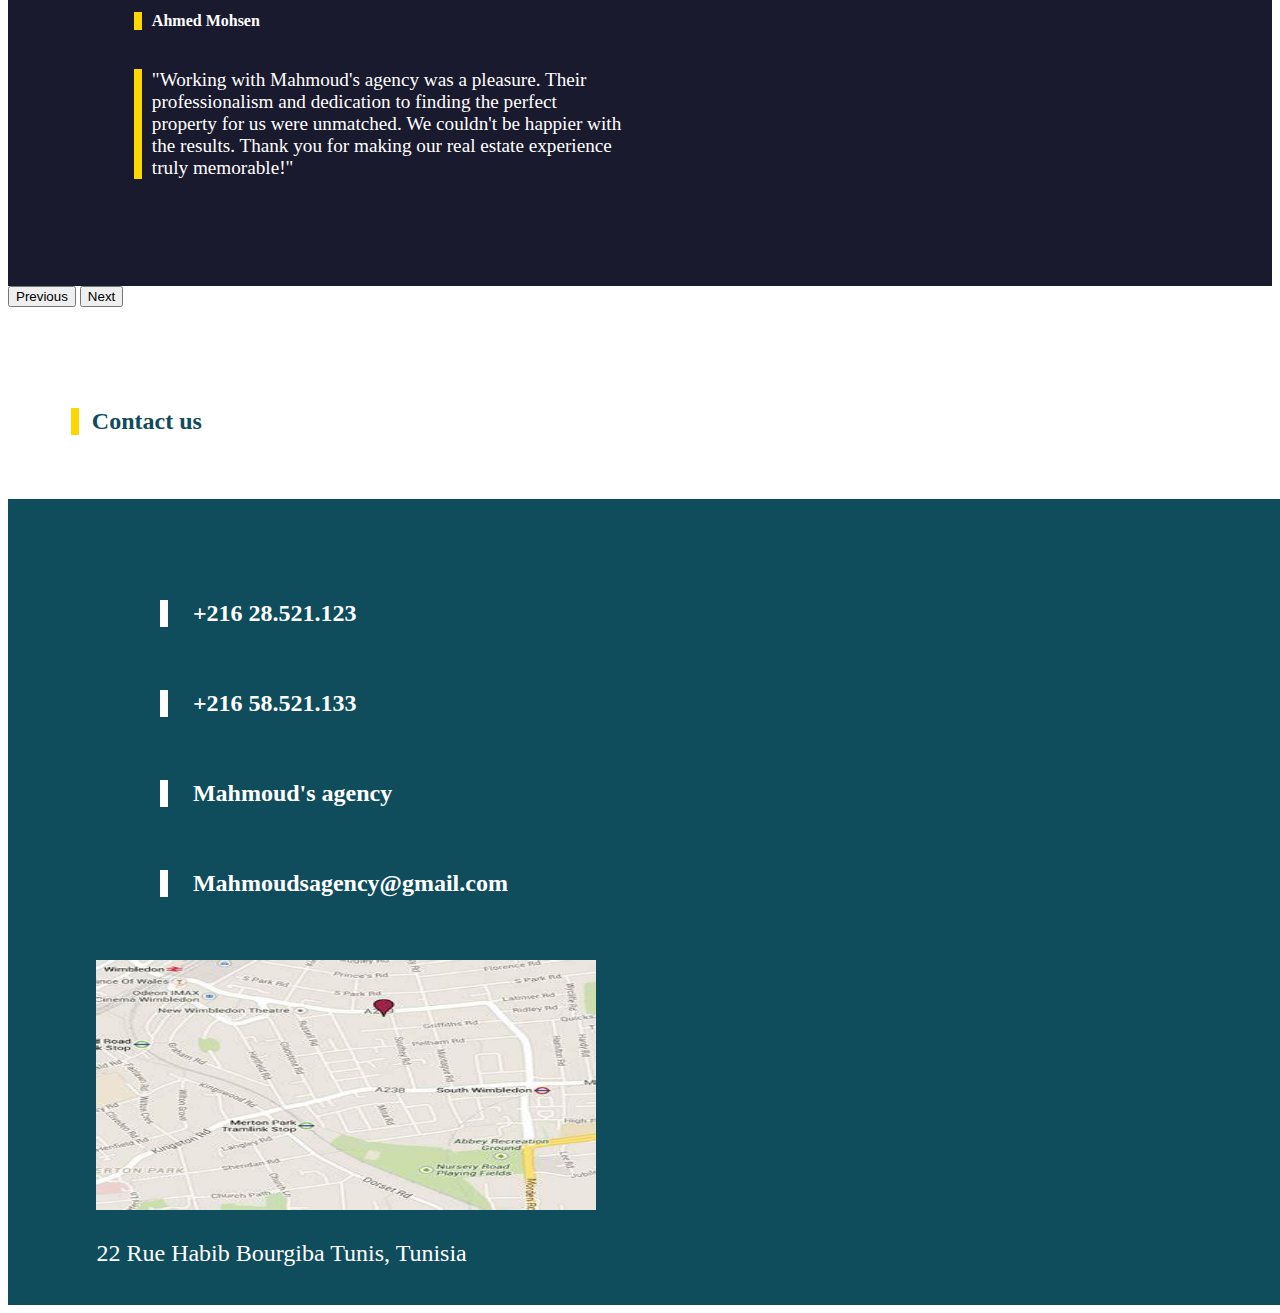
==== commit 741a3ee5: "Add files via upload" ====
--- a/index.html
+++ b/index.html
@@ -36,7 +36,7 @@
             <h5 class="navbar_elemnt"><a href="#about_section">About</a> </h5>
             <h5 class="navbar_elemnt"><a href="#contact_section">Contact</a></h5>
         </div>
-        <h2 class="landing_img_header">Unlocking doors <br> tou your dream home</h2>
+        <h2 class="landing_img_header">Unlocking doors <br> to your dream home</h2>
         <div class="input-group mb-3 landing_img_input">
             <input type="text" id="search_input" class="form-control landing_img_search_box"
                 placeholder="Try luxury home" aria-label="Recipient's username" aria-describedby="button-addon2">
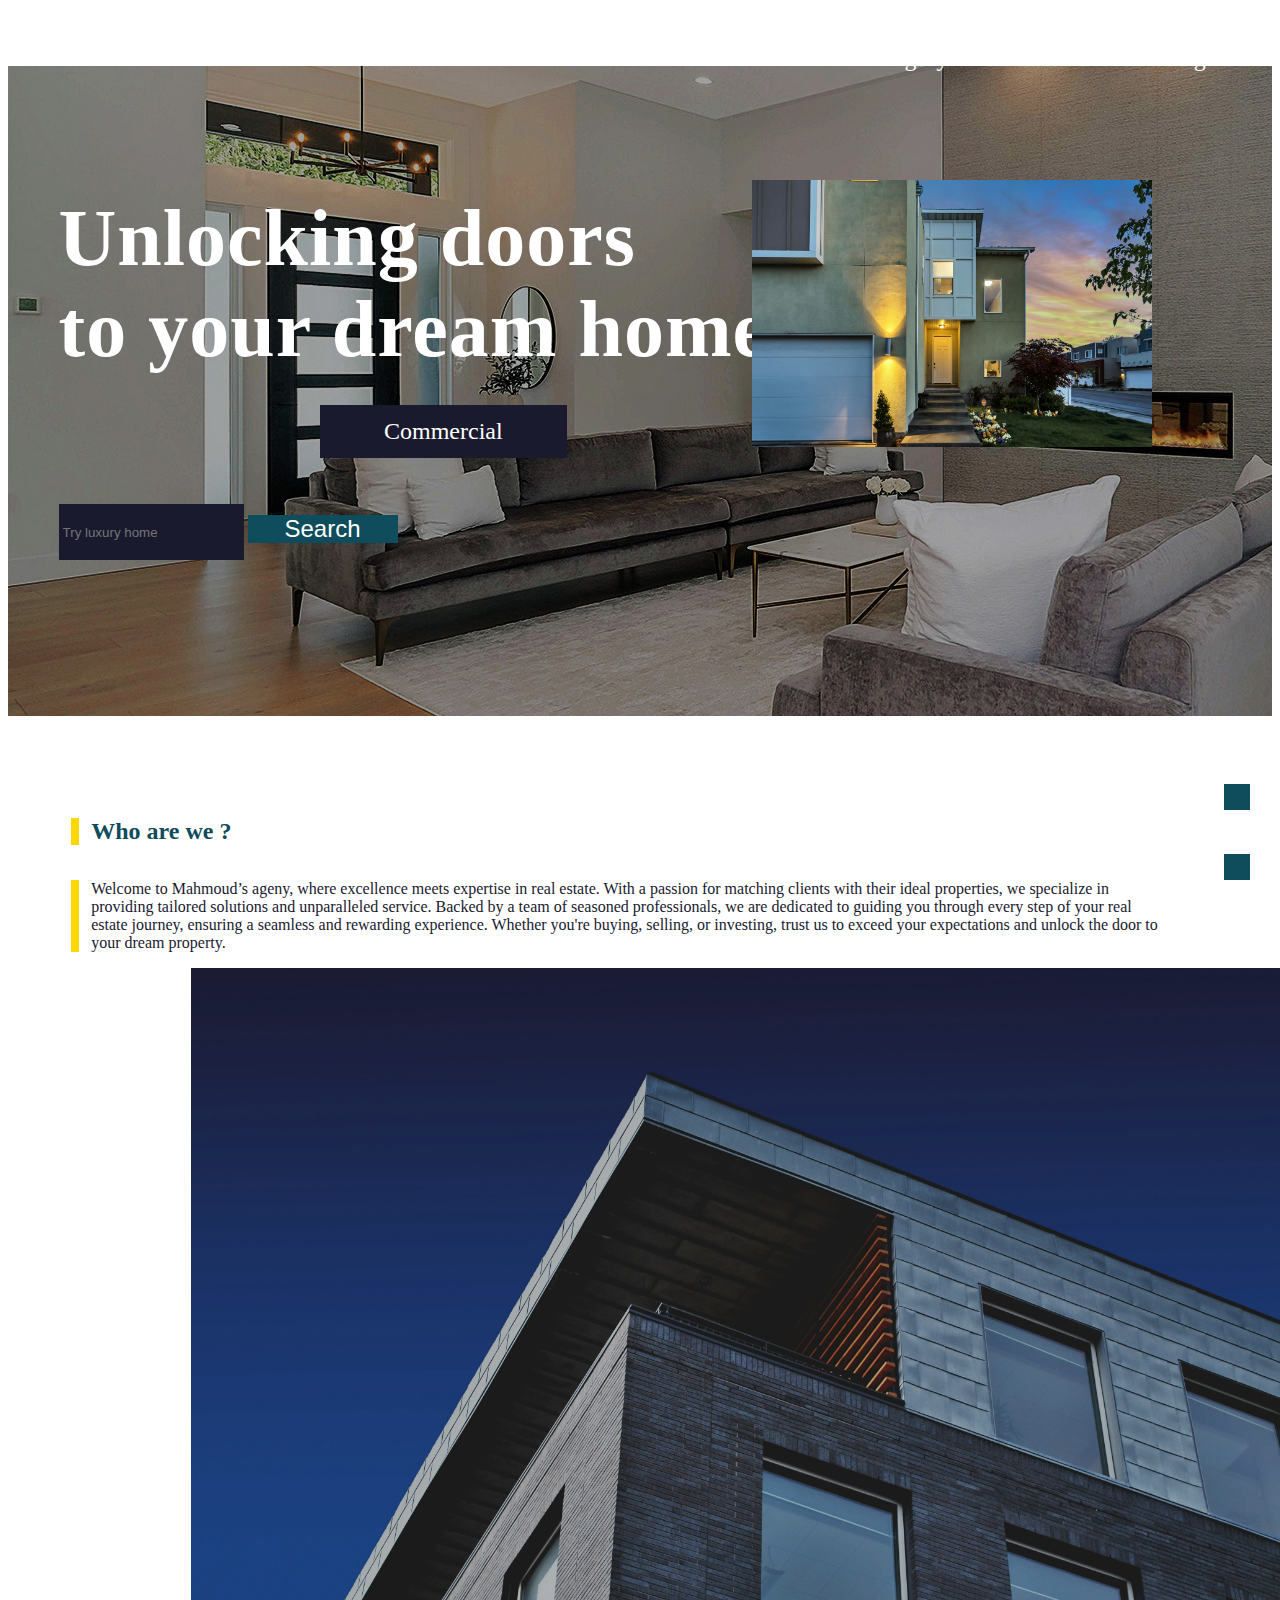
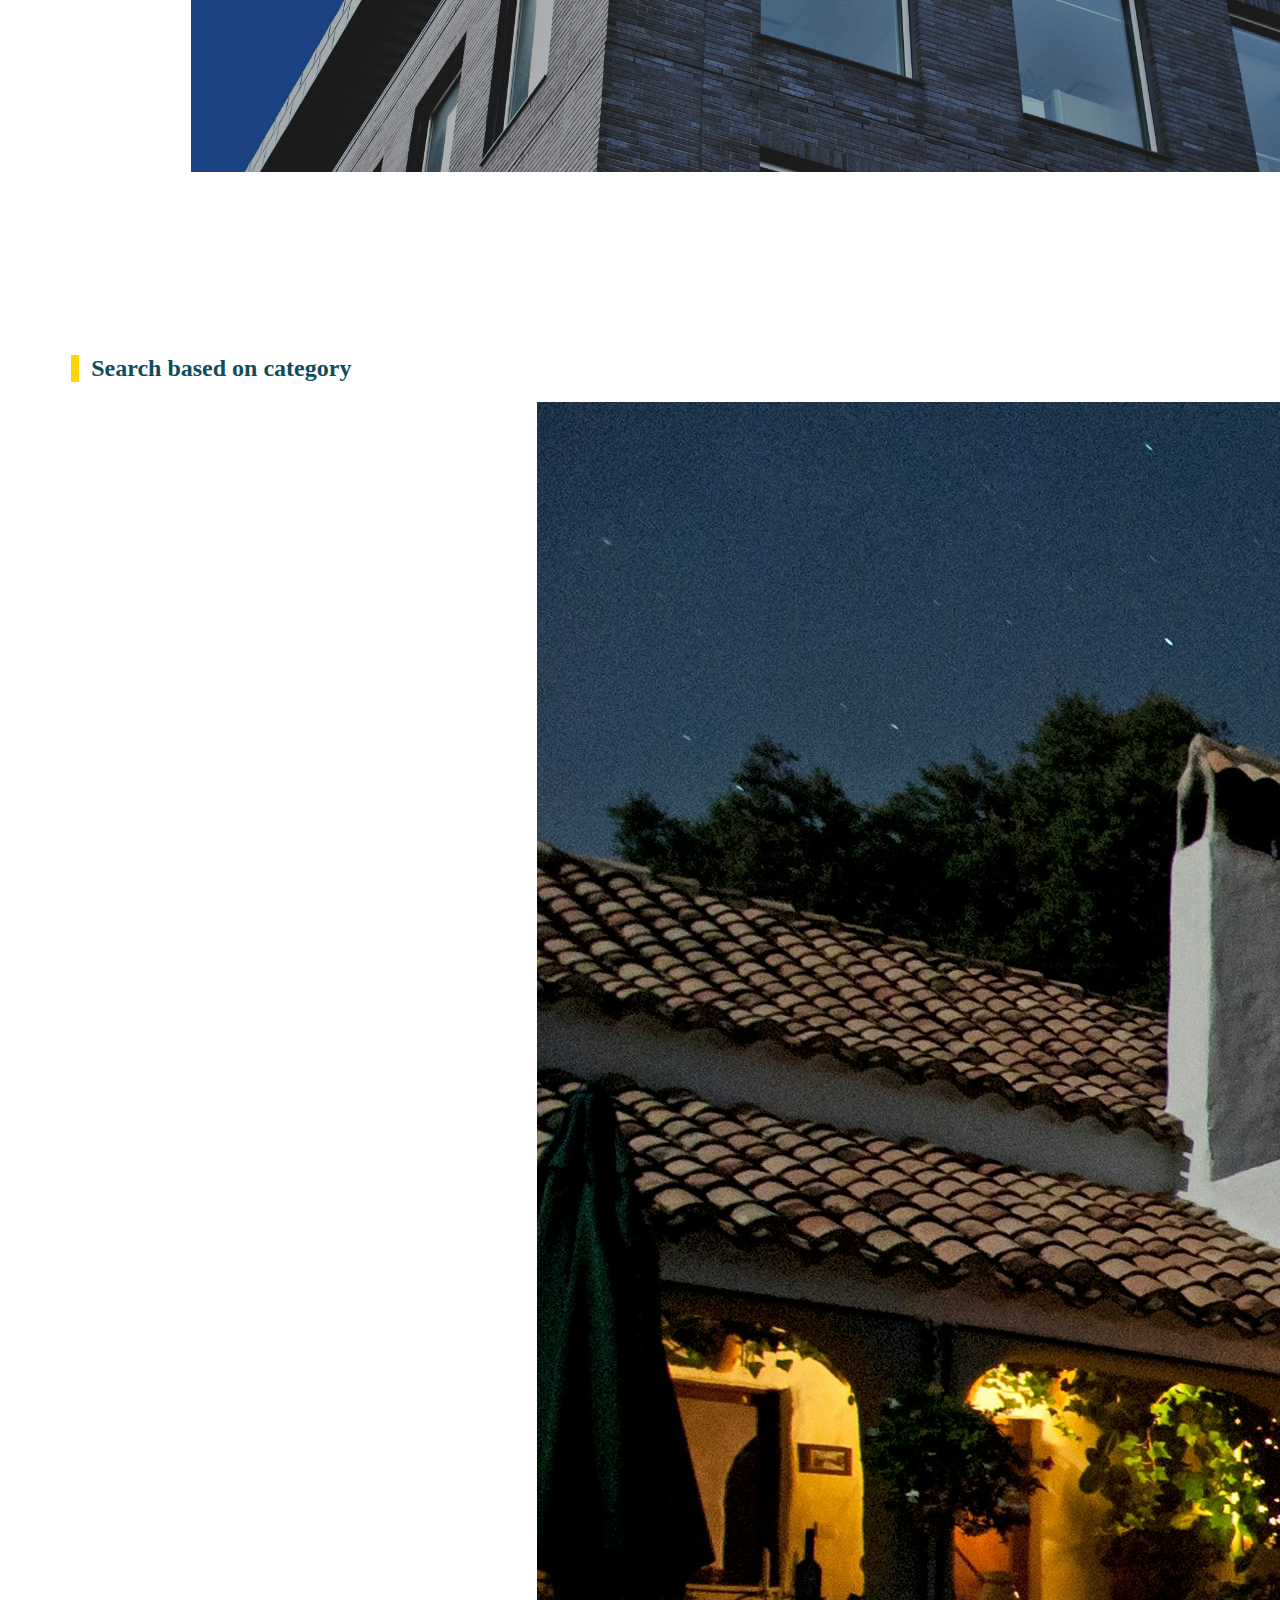
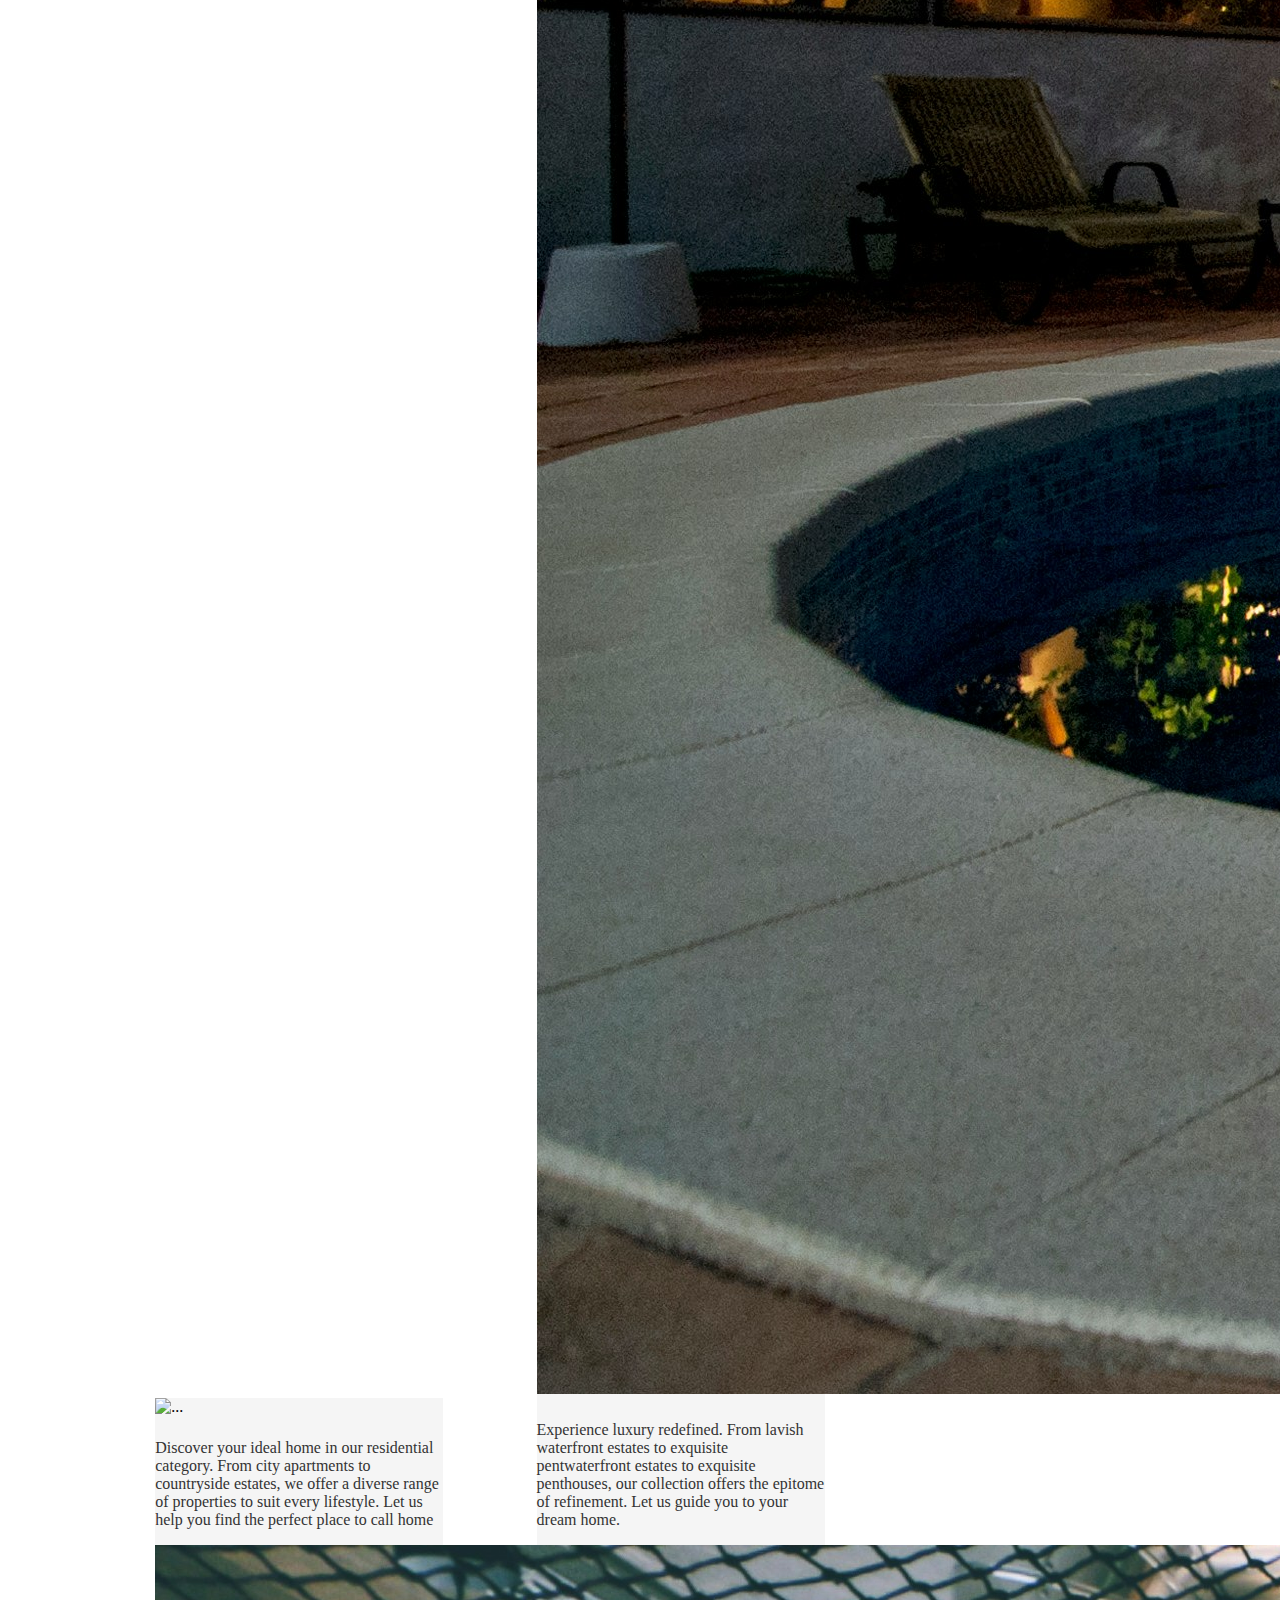
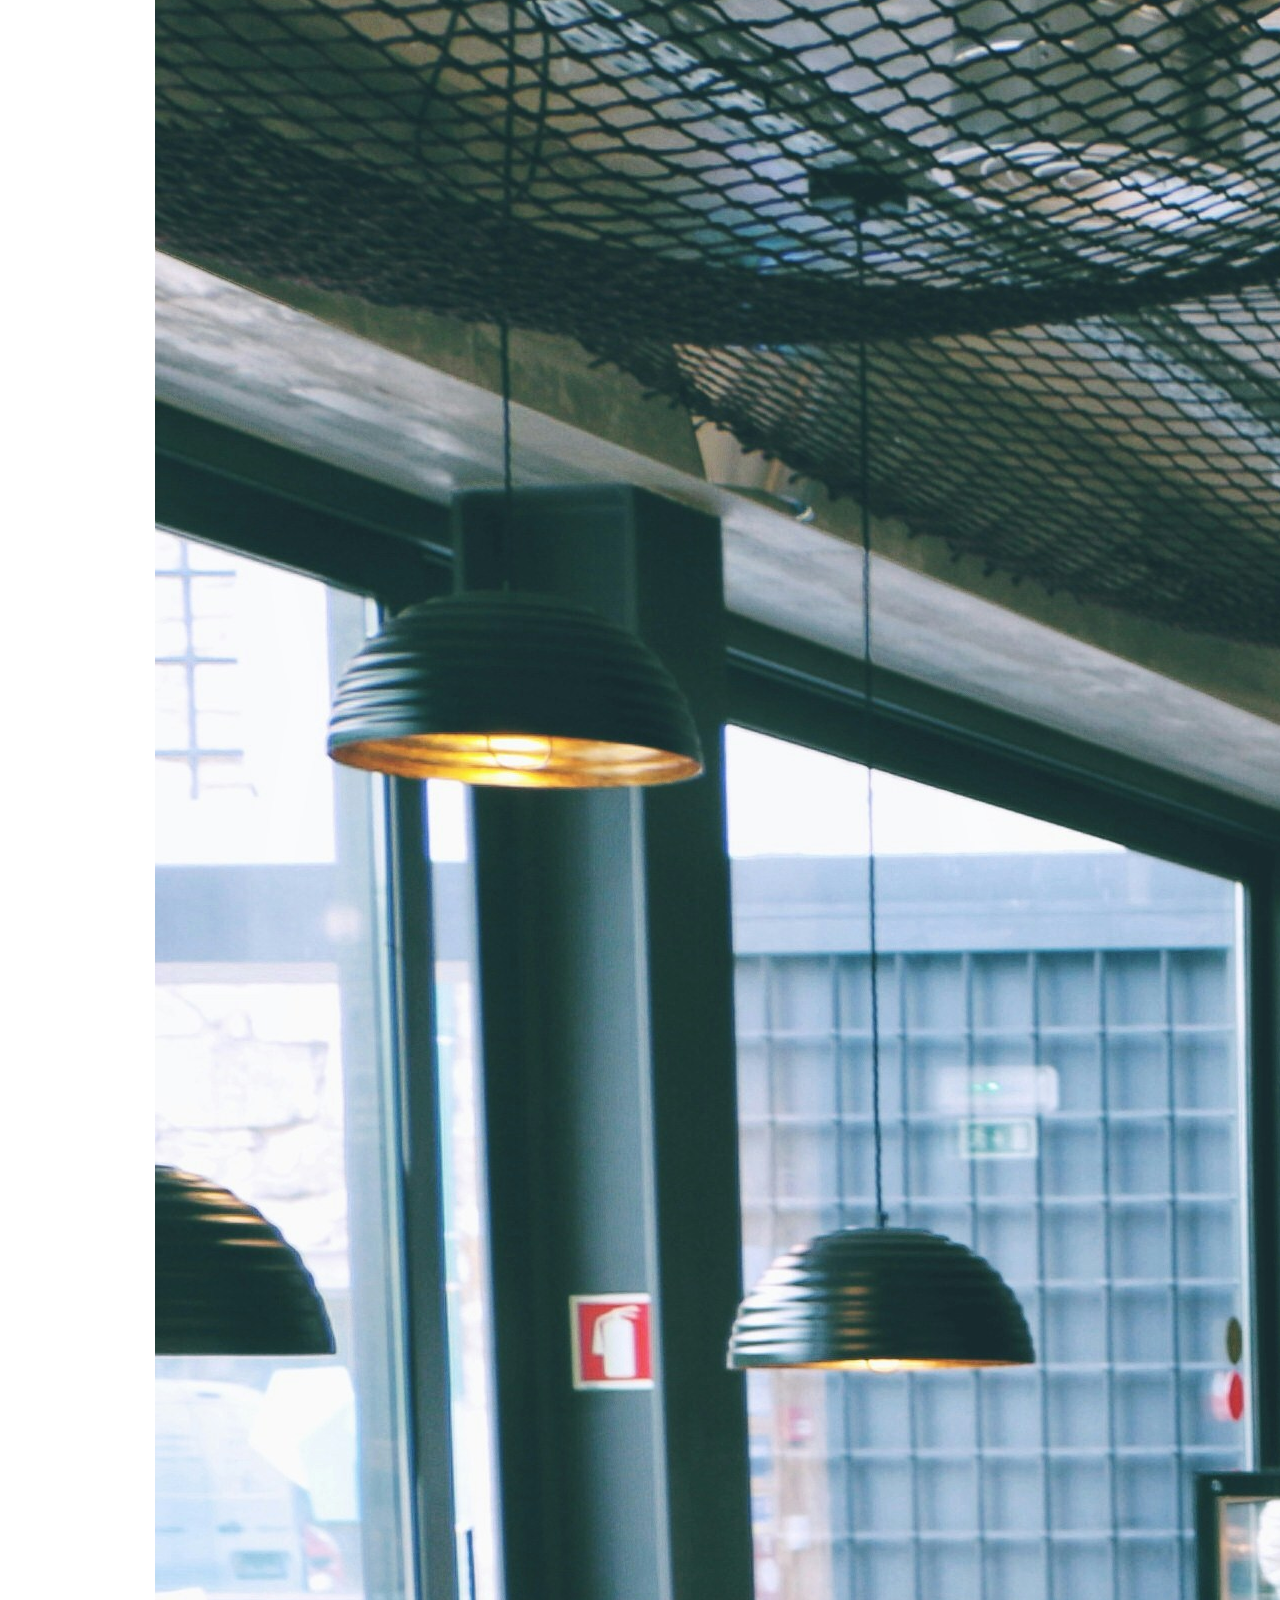
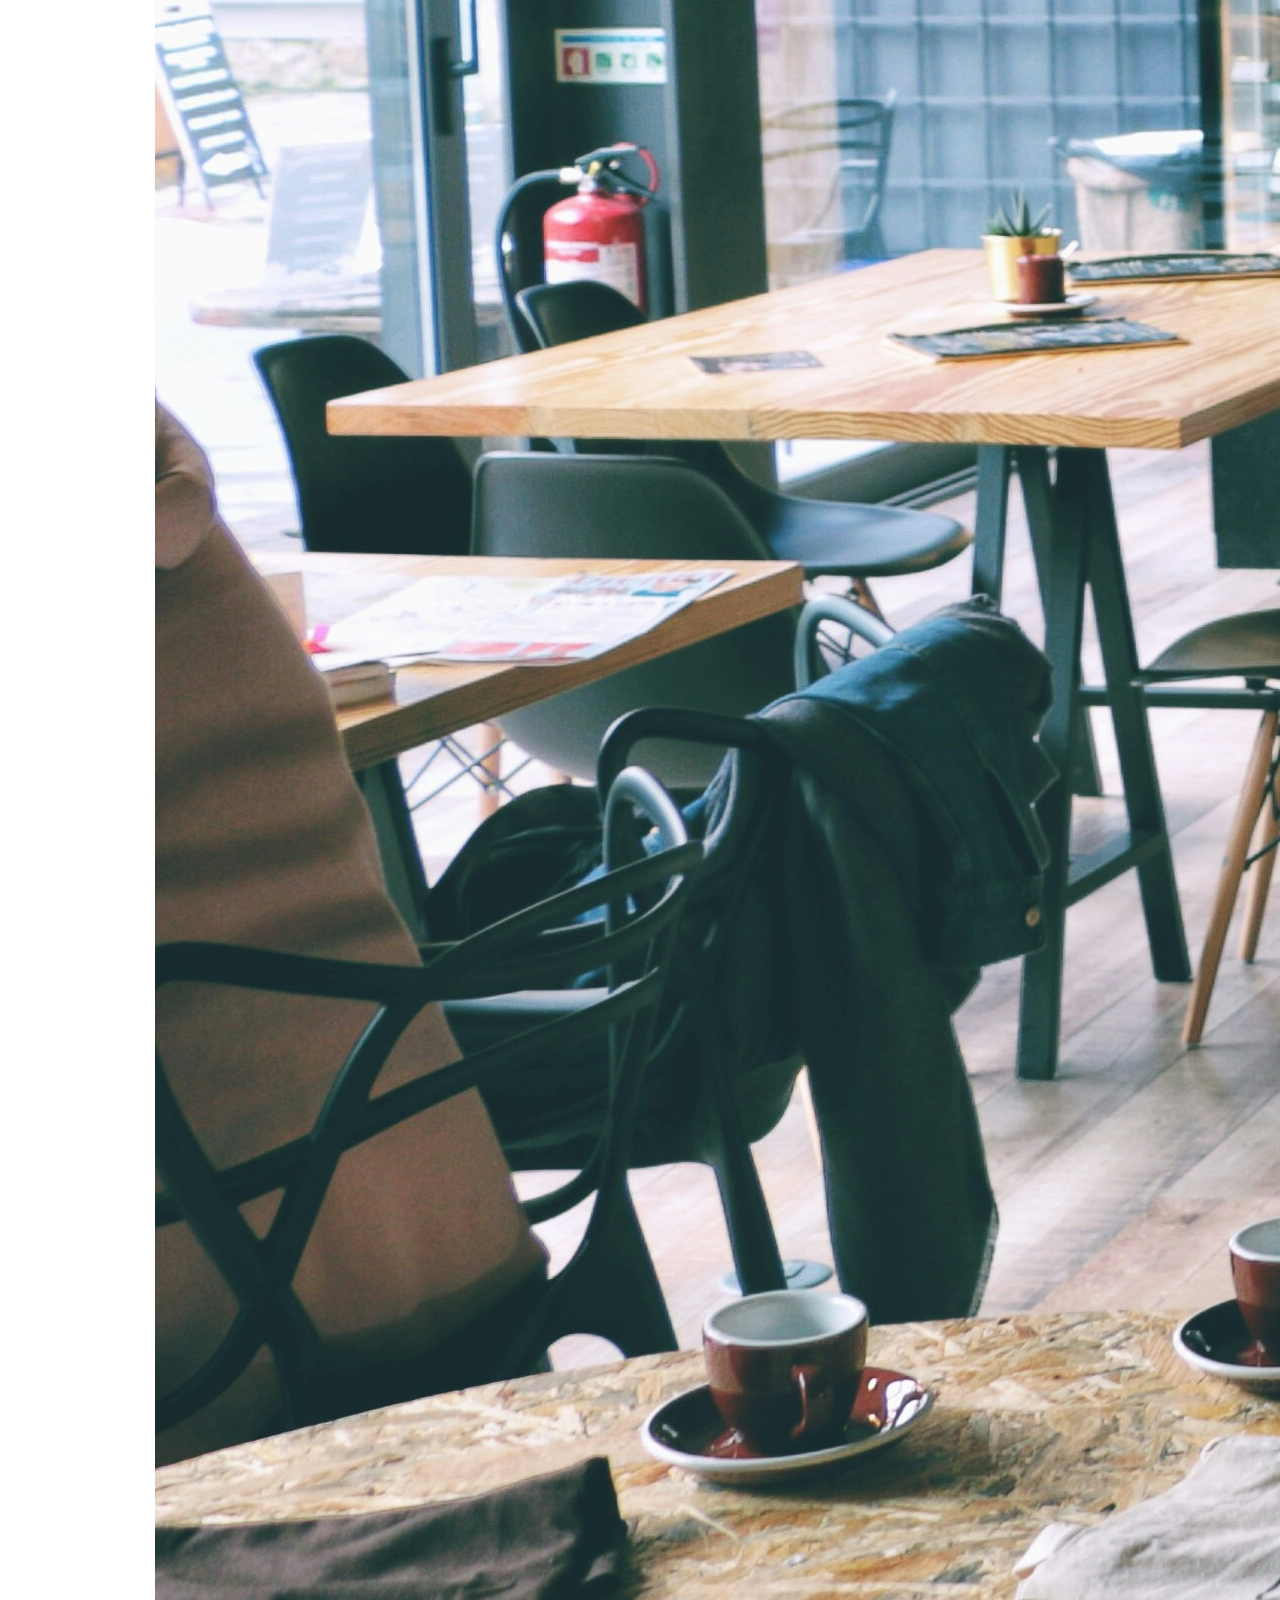
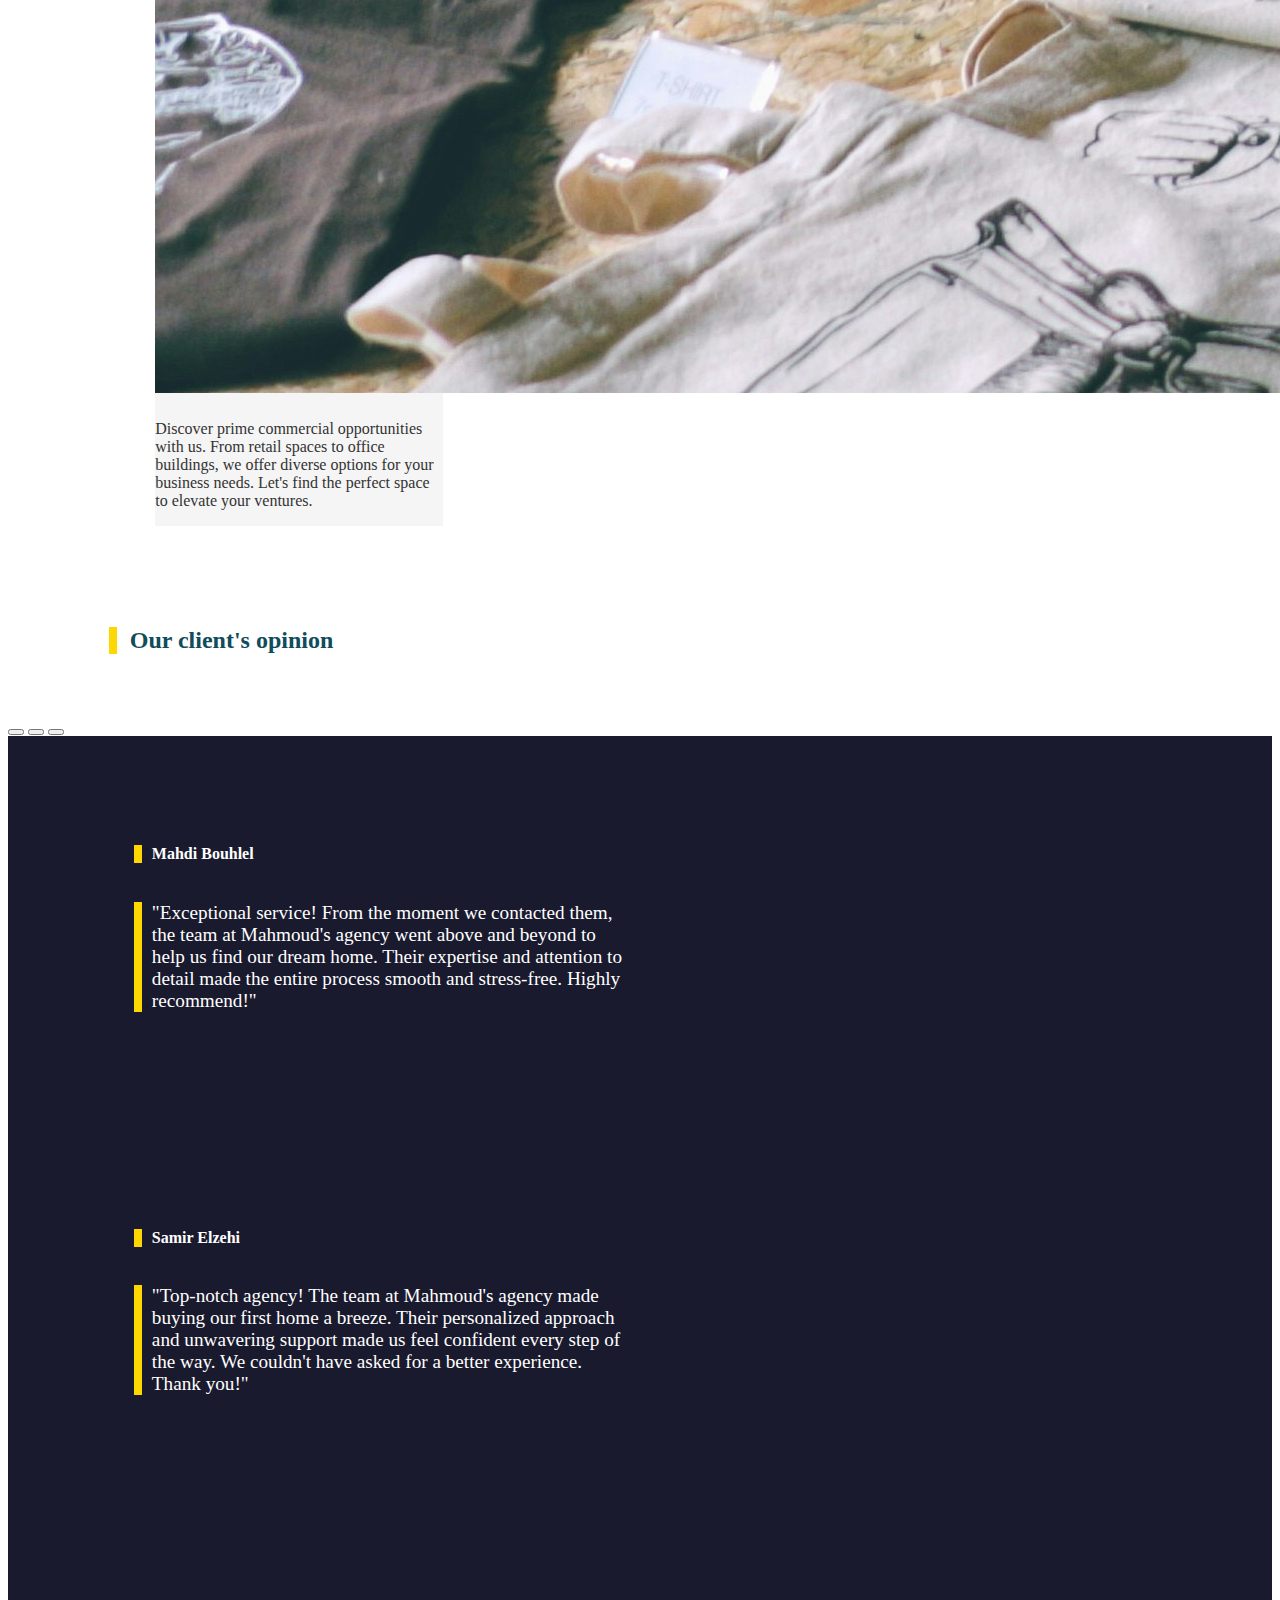
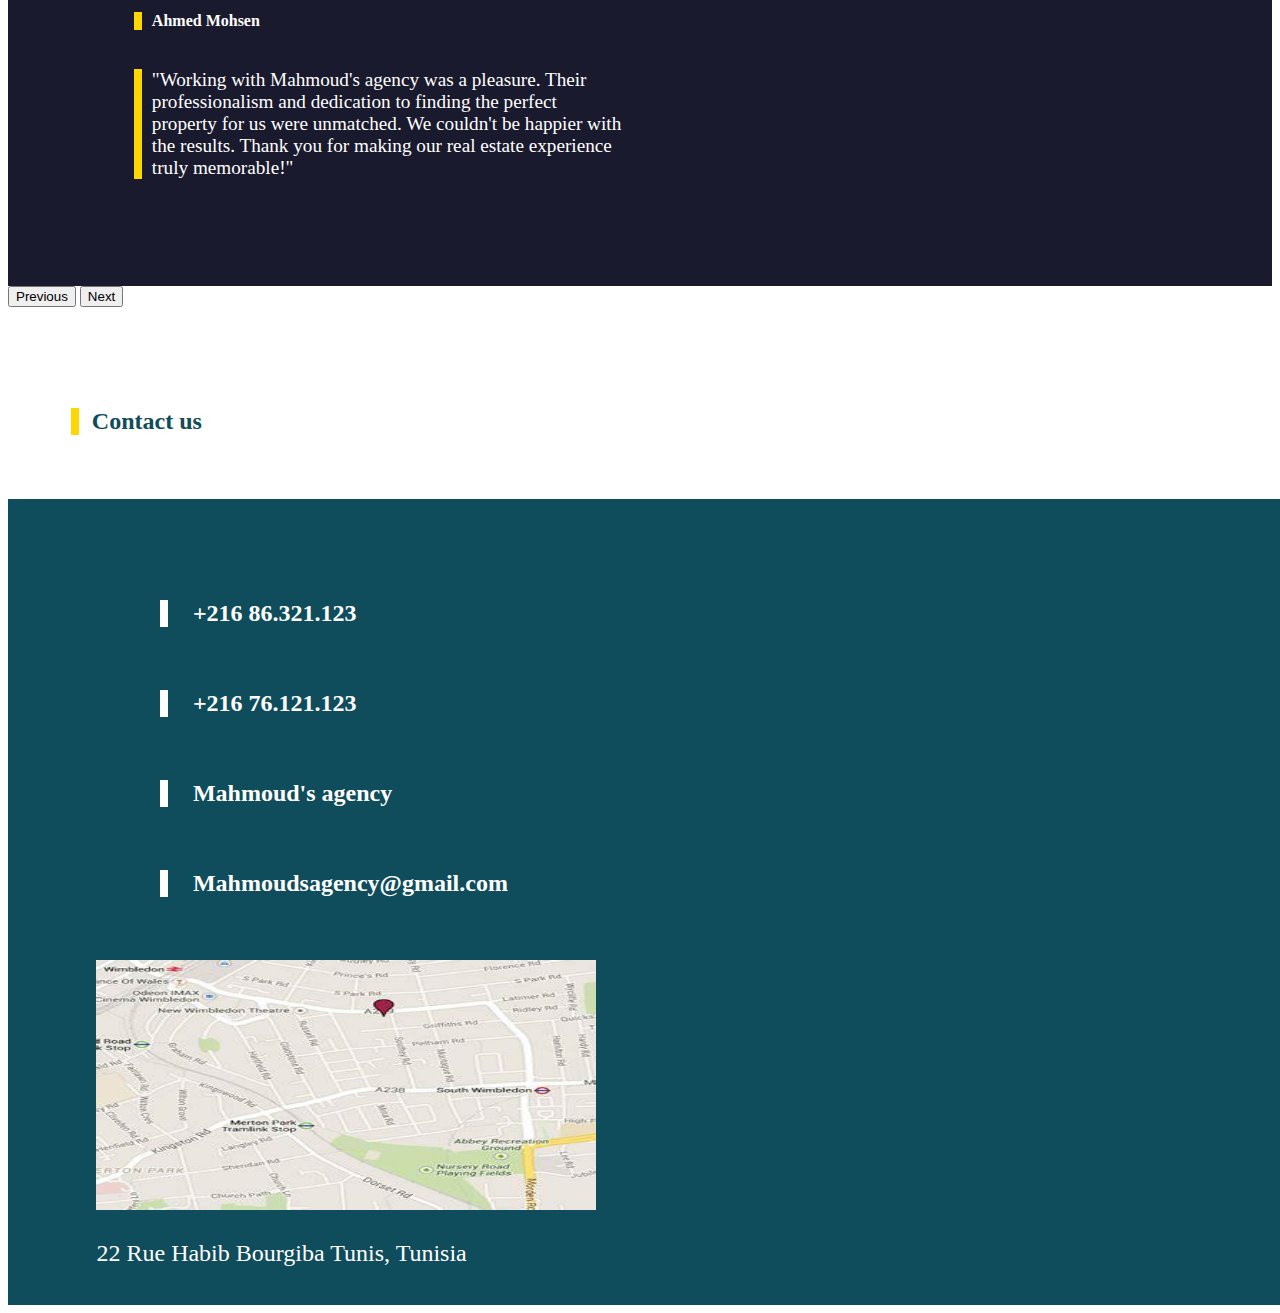
==== commit 9c41ea8b: "Add files via upload" ====
--- a/index.html
+++ b/index.html
@@ -15,10 +15,6 @@
         integrity="sha384-kenU1KFdBIe4zVF0s0G1M5b4hcpxyD9F7jL+jjXkk+Q2h455rYXK/7HAuoJl+0I4"
         crossorigin="anonymous"></script>
     <!---------------------------- fav icon --------------------->
-    <link rel="apple-touch-icon" sizes="180x180" href="favicon_io/apple-touch-icon.png">
-    <link rel="icon" type="image/png" sizes="32x32" href="favicon_io/favicon-32x32.png">
-    <link rel="icon" type="image/png" sizes="16x16" href="favicon_io/favicon-16x16.png">
-    <link rel="manifest" href="favicon_io/site.webmanifest">
     <link rel="preconnect" href="https://fonts.googleapis.com">
     <link rel="preconnect" href="https://fonts.gstatic.com" crossorigin>
     <link
@@ -30,11 +26,11 @@
 
 <body>
     <div class="landing_img" id="landing_img">
-        <!-- <img src="imgs/bg.jpg" alt=""> -->
         <div class="navbar_elemnts_container">
             <h5 class="navbar_elemnt"><a href="#category_section">Category</a></h5>
             <h5 class="navbar_elemnt"><a href="#about_section">About</a> </h5>
             <h5 class="navbar_elemnt"><a href="#contact_section">Contact</a></h5>
+            <h5 class="navbar_elemnt" onclick="login()" id="login">Login</h5>
         </div>
         <h2 class="landing_img_header">Unlocking doors <br> to your dream home</h2>
         <div class="input-group mb-3 landing_img_input">
@@ -157,8 +153,8 @@
         <h2 class="contact_section_header vertical_yellow_box">Contact us</h2>
         <div class="contact_section_body row">
             <div class="infos col-6">
-                <h4 class="contact_infos vertical_white_box">+216 28.521.123</h4>
-                <h4 class="contact_infos vertical_white_box">+216 58.521.133</h4>
+                <h4 class="contact_infos vertical_white_box">+216 86.321.123</h4>
+                <h4 class="contact_infos vertical_white_box">+216 76.121.123</h4>
                 <h4 class="contact_infos vertical_white_box">Mahmoud's agency</h4>
                 <h4 class="contact_infos vertical_white_box">Mahmoudsagency@gmail.com</h4>
             </div>
@@ -172,7 +168,56 @@
         <i class="fa-solid fa-address-book contact_btn" id="contact_btn" title="get help"></i>
         <i class="fa-solid fa-house home_btn" id="home_btn" title="exit"></i>
     </div>
-
+    <script type="module">
+        // Import the functions you need from the SDKs you need
+        import { initializeApp } from "https://www.gstatic.com/firebasejs/10.11.0/firebase-app.js";
+        import { getAuth, onAuthStateChanged, signOut } from "https://www.gstatic.com/firebasejs/10.11.0/firebase-auth.js";
+
+
+        // Your web app's Firebase configuration
+        const firebaseConfig = {
+            apiKey: "AIzaSyDGO6WpPcxlyPH0ZkBcJb9viPaePzFYuvc",
+            authDomain: "real-eastate-25452.firebaseapp.com",
+            projectId: "real-eastate-25452",
+            storageBucket: "real-eastate-25452.appspot.com",
+            messagingSenderId: "997789363516",
+            appId: "1:997789363516:web:64732832328adcfebc0239"
+        };
+
+        // Initialize Firebase
+        const app = initializeApp(firebaseConfig);
+        const auth = getAuth(app);
+
+        // Function to update login/logout button
+        function updateLoginButton(user) {
+            const loginButton = document.getElementById("login");
+            if (user) {
+                loginButton.textContent = "Logout";
+                loginButton.setAttribute("id", "logout");
+                loginButton.addEventListener("click", () => {
+                    signOut(auth)
+                        .then(() => {
+                            console.log("User signed out successfully");
+                            window.location.href = "index.html"
+                            loginButton.textContent = "Login";
+                            loginButton.setAttribute("id", "login");
+                        })
+                        .catch((error) => {
+                            console.error("Error signing out:", error);
+                        });
+                });
+            } else {
+                loginButton.textContent = "Login";
+                loginButton.setAttribute("id", "login");
+                // Add login functionality here
+            }
+        }
+
+        // Listen for authentication state changes
+        onAuthStateChanged(auth, (user) => {
+            updateLoginButton(user);
+        });
+    </script>
     <script src="index.js"></script>
 </body>
 
--- a/style.css
+++ b/style.css
@@ -25,7 +25,7 @@
 
 .navbar_elemnts_container {
     position: absolute;
-    right: 10%;
+    right: 12%;
     top: 5%;
     display: inline-flex;
 }
